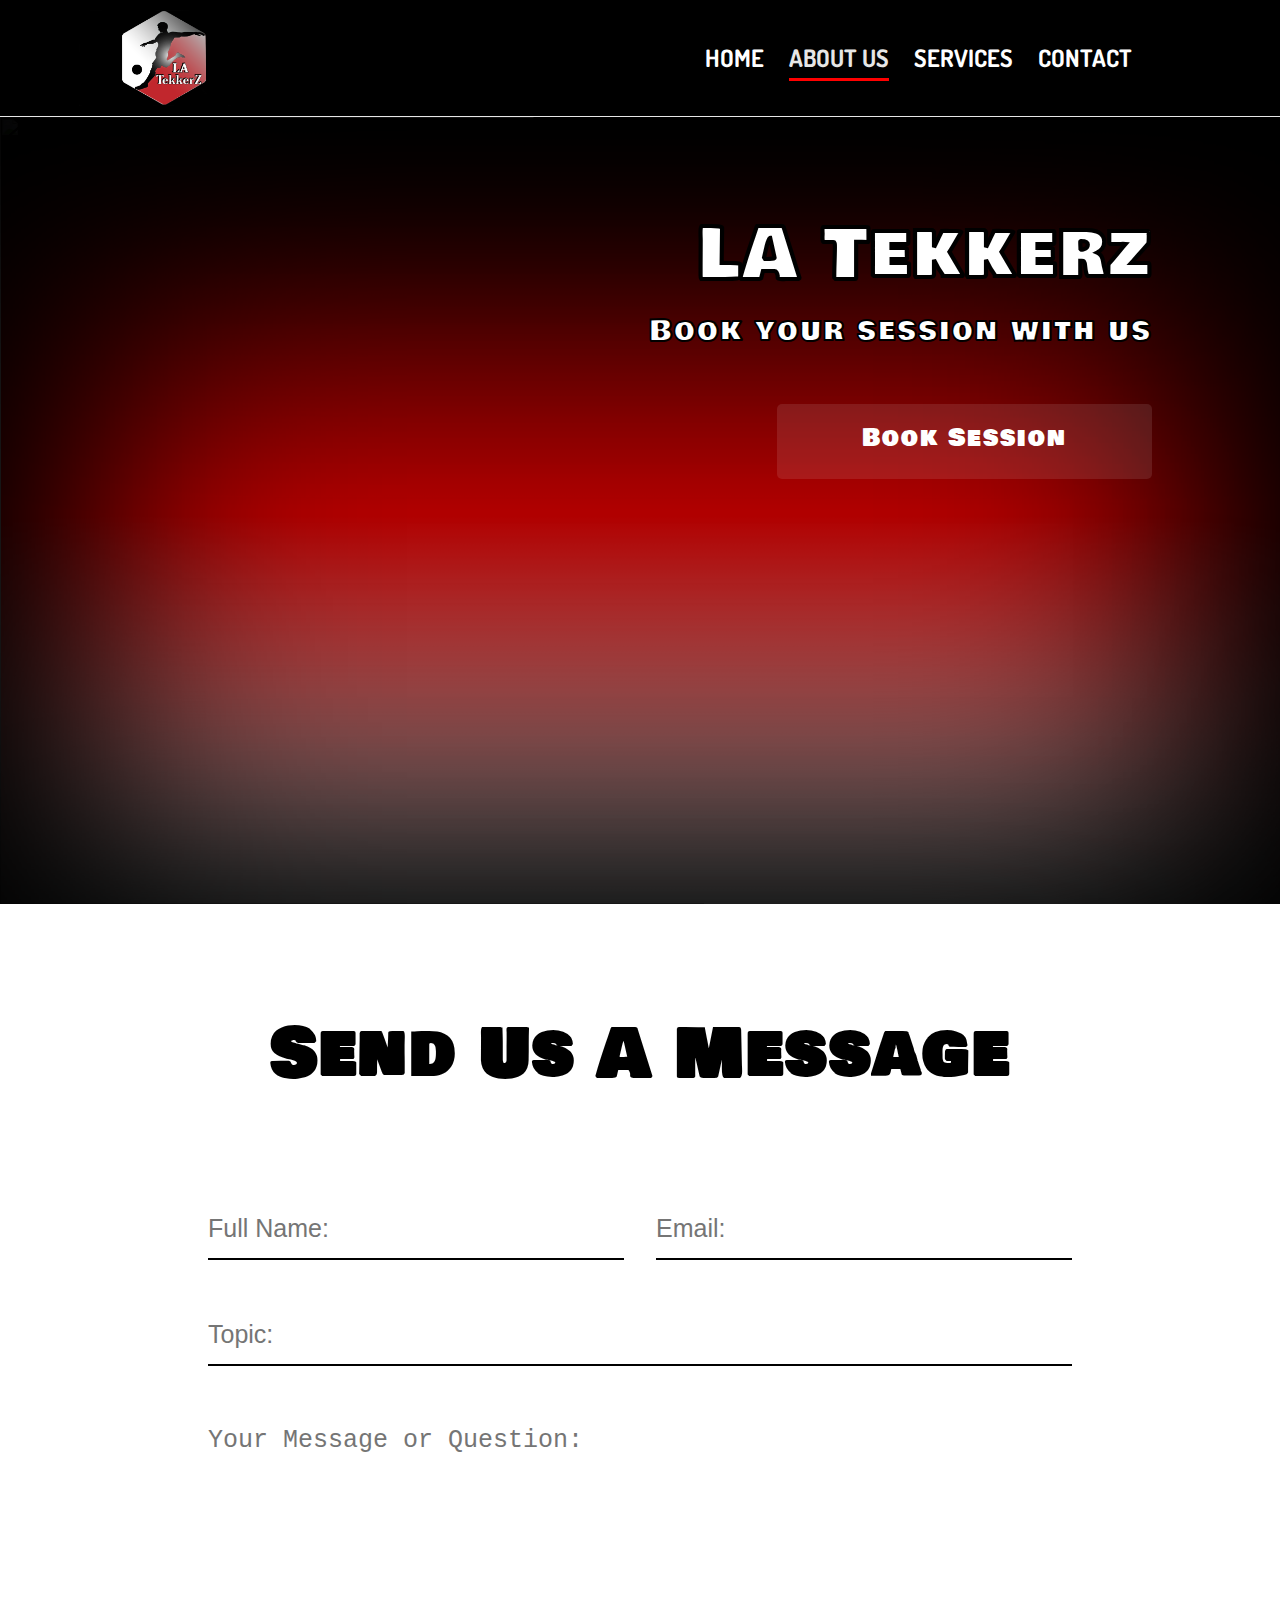
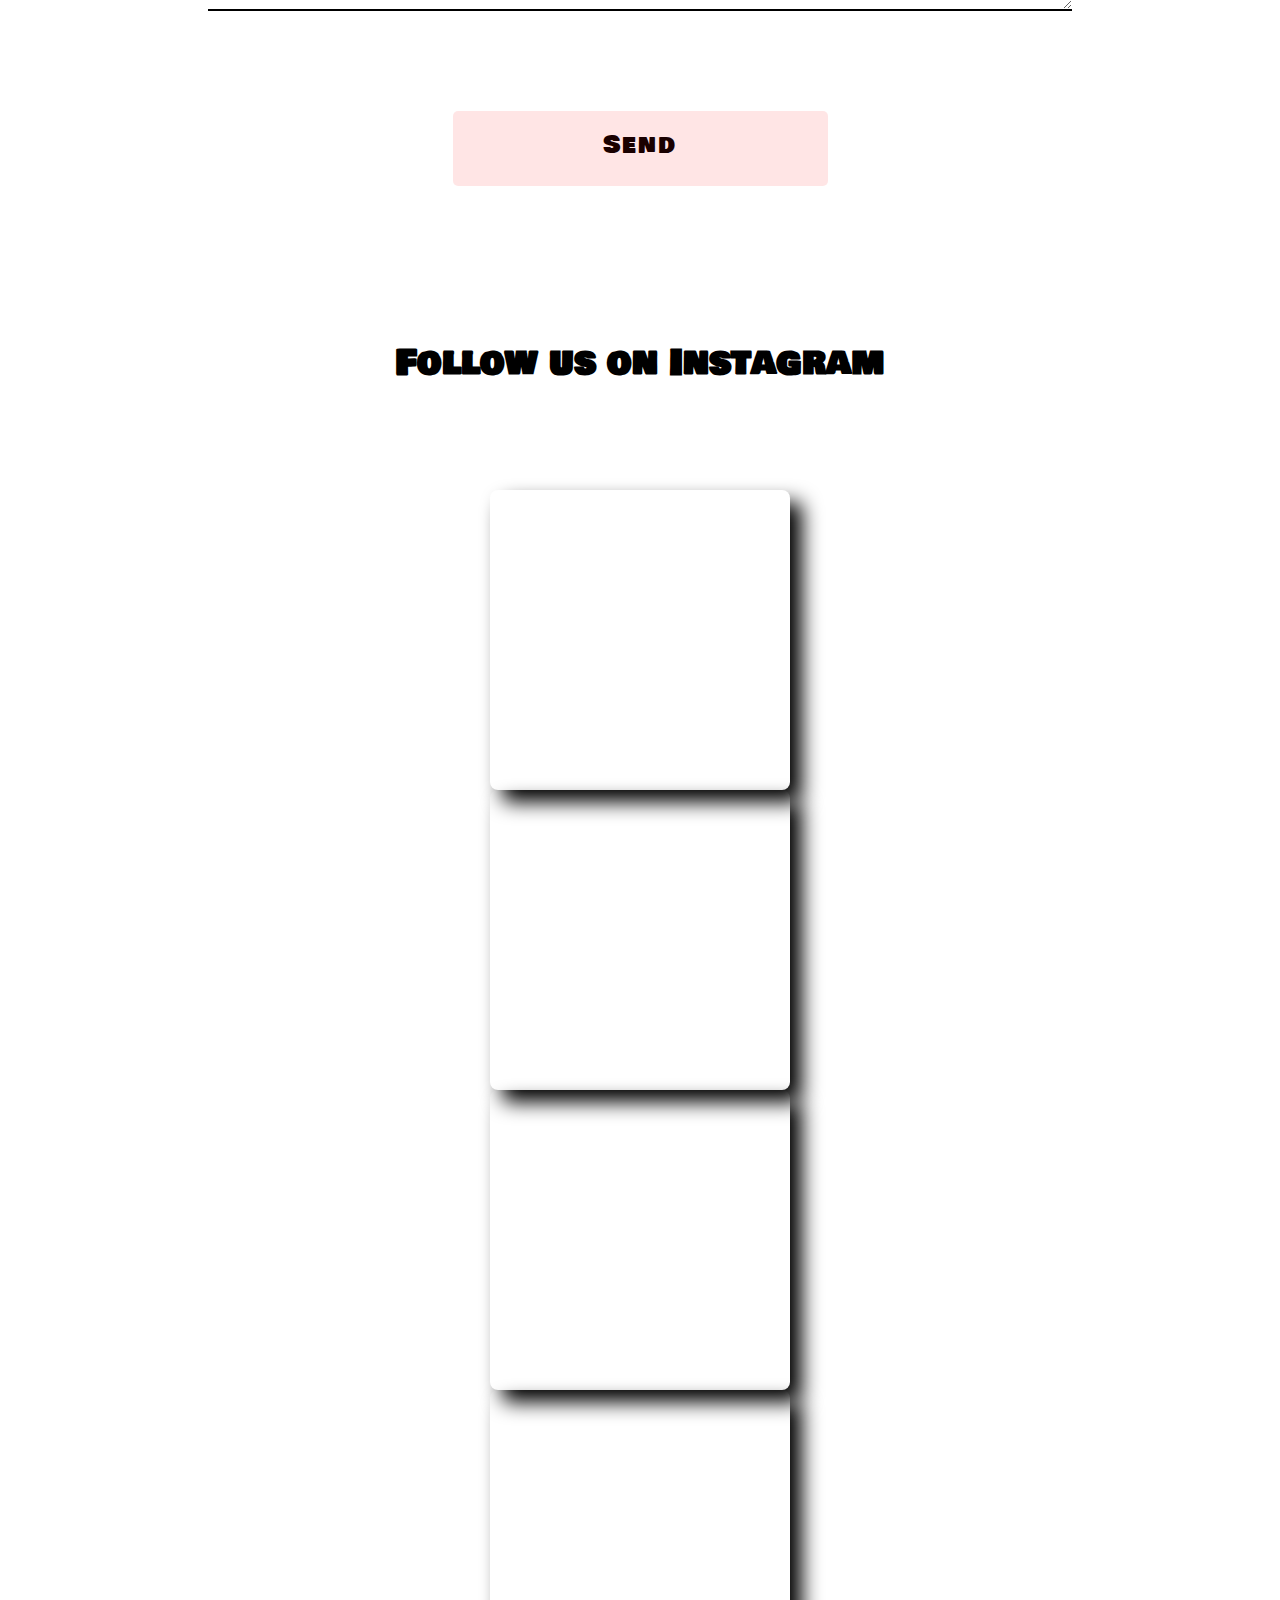
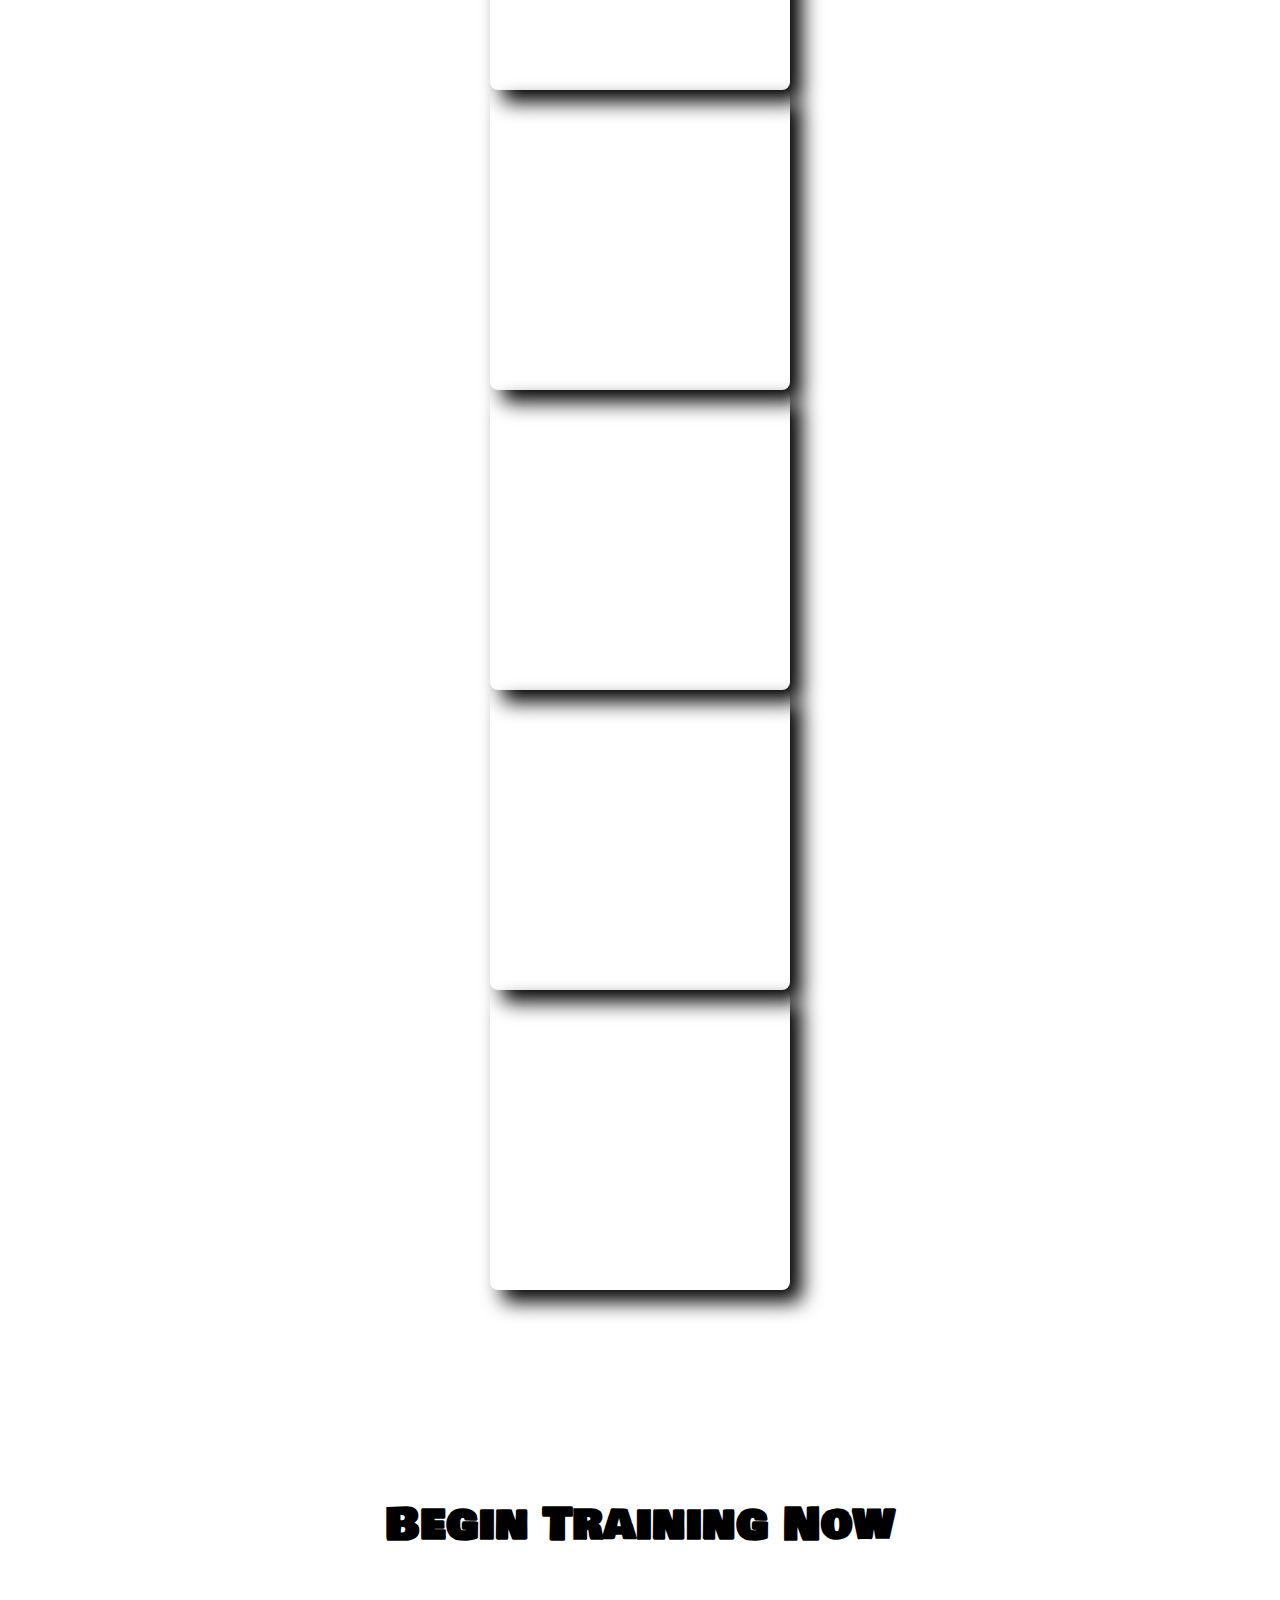
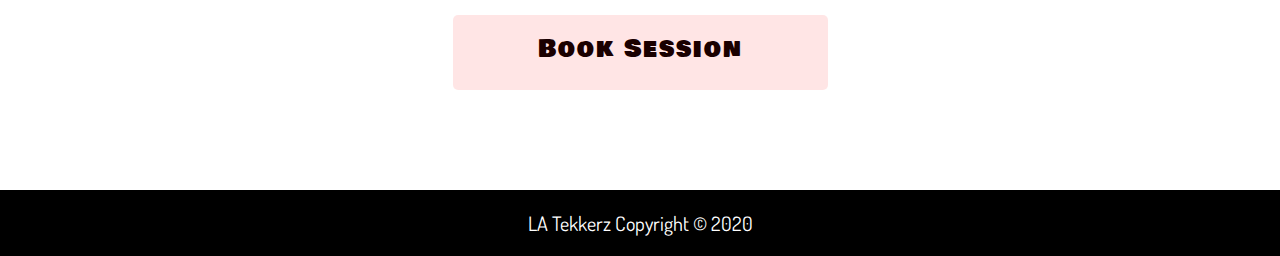
==== about.html @ 769d8638 "Initial" ====
<!DOCTYPE html>
<html lang="en">
    <head>
        <meta charset="utf-8">
        <title>LA Tekkerz Private Football</title>
        <link rel="preconnect" href="https://fonts.gstatic.com">
        <link href="https://fonts.googleapis.com/css2?family=Dosis&display=swap" rel="stylesheet">
        <link rel="stylesheet" href="css/style.css">
        <link rel="preconnect" href="https://fonts.gstatic.com">
        <link href="https://fonts.googleapis.com/css2?family=Bowlby+One+SC&display=swap" rel="stylesheet">
        <!--<link rel="stylesheet" href="dist/basicLightbox.min.css">-->
        <link rel="stylesheet" href="https://s.electerious.com/basicLightbox/dist/basicLightbox.min.css">
        <script src="https://kit.fontawesome.com/f845527eb8.js" crossorigin="anonymous"></script>
        <!--<script src="dist/basicLightbox.min.js"></script>-->
        <script src="https://s.electerious.com/basicLightbox/dist/basicLightbox.min.js"></script>

    </head>
    <body>
        <header>
            <div class="container">
                <nav class="navbar">
                    <div class="logo">
                        <img src="img/latekkerz-logo.png" alt="">
                    </div>
                    <ul class="navbar-menu">
                        <li><a href="index.html">Home</a></li>
                        <li><a href="#about" class="highlight">About Us</a></li>
                        <li><a href="services.html">Services</a></li>
                        <li><a href="contact.html">Contact</a></li>
                    </ul>
                </nav>
            </div>
        </header>
        <section class="contact-showcase about-showcase ">
            <img src="img/about-bg.png" autoplay controls loop muted>
            </img>
            <div class="showcase-content block-font">
                <h1>LA Tekkerz</h1>
                <p>Book your session with us</p>

                <div class="box-1">
                    <div class="btn btn-one btn-light btn-lg ">
                        <a href="contact.html" class="button-link"><span>Book Session</span></a>
                    </div>
                </div>

            </div>
        </section>

        <!--
        Maybe a video
        -->

        <section class=contact-form>
            <div class="container contact-container">
                <h3 class="block-font">Send Us A Message</h3>

                <form class="" action="index.html" method="post">

                    <div class="half-width">
                        <div class="">
                            <input type="text" name="" placeholder="Full Name: ">
                        </div>

                        <div class="">
                            <input type="email" name="" placeholder="Email: ">
                        </div>
                    </div>

                    <div class="full-width">
                        <input type="text" name="" placeholder="Topic:">
                    </div>

                    <div class="full-width">
                        <textarea type="text" name="" placeholder="Your Message or Question: "></textarea>
                    </div>

                </form>

                <div class="block-font">
                    <div class="box-1">
                        <div class="btn btn-one btn-dark btn-lg">
                            <a class="button-link" href="about-us"><span>Send</span></a>
                        </div>
                    </div>
                </div>

            </div>
        </section>

        <section class="insta-feed">
            <div class="insta-title">
                <h3>Follow us on Instagram</h3>
            </div>
            <div class="carousel">
              <div class="slider">

                <div class="card">
                  <div class="card-bg" style="background-image: url(img/insta-post-1.png);">
                  </div>
                  <div class="card-des">
                      <i class="fab fa-instagram fa-2x"></i>
                      <h3>@ latekkerz</h3>
                  </div>
                  <div id="instance-0" hidden>
                      <iframe class="insta-iframe insta-iframe-p" src="https://www.instagram.com/p/CG1sQzKpLIu/embed/captioned" allowtransparency="true"></iframe>
                  </div>
                </div>

                <div class="card">
                  <div class="card-bg" style="background-image: url(img/insta-post-2.png);">
                  </div>
                  <div class="card-des">
                      <i class="fab fa-instagram fa-2x"></i>
                      <h3>@ latekkerz</h3>
                  </div>
                  <div id="instance-1" hidden>
                      <iframe class="insta-iframe insta-iframe-p" src="https://www.instagram.com/p/CHOSbJSn2gV/embed/captioned" allowtransparency="true"></iframe>
                  </div>
                </div>

                <div class="card">
                  <div class="card-bg" style="background-image: url(img/insta-post-3.png);">
                  </div>
                  <div class="card-des">
                      <i class="fab fa-instagram fa-2x"></i>
                      <h3>@ latekkerz</h3>
                  </div>
                  <div id="instance-2" hidden>
                      <iframe class="insta-iframe insta-iframe-l" src="https://www.instagram.com/p/CHRgJL4Fehl/embed/captioned" allowtransparency="true"></iframe>
                  </div>
                </div>

                <div class="card">
                  <div class="card-bg" style="background-image: url(img/insta-post-4.png);">
                  </div>
                  <div class="card-des">
                      <i class="fab fa-instagram fa-2x"></i>
                      <h3>@ latekkerz</h3>
                  </div>
                  <div id="instance-3" hidden>
                      <iframe class="insta-iframe insta-iframe-l" src="https://www.instagram.com/p/CIhFiJhlFwG/embed/captioned" allowtransparency="true"></iframe>
                  </div>
                </div>

                <div class="card">
                  <div class="card-bg" style="background-image: url(img/insta-post-5.png);">
                  </div>
                  <div class="card-des">
                      <i class="fab fa-instagram fa-2x"></i>
                      <h3>@ latekkerz</h3>
                  </div>
                  <div id="instance-4" hidden>
                      <iframe class="insta-iframe insta-iframe-l" src="https://www.instagram.com/p/CIovnX_F3_m/embed/captioned" allowtransparency="true"></iframe>
                  </div>
                </div>

                <div class="card">
                  <div class="card-bg" style="background-image: url(img/insta-post-6.png);">
                  </div>
                  <div class="card-des">
                      <i class="fab fa-instagram fa-2x"></i>
                      <h3>@ latekkerz</h3>
                  </div>
                  <div id="instance-5" hidden>
                      <iframe class="insta-iframe insta-iframe-p" src="https://www.instagram.com/p/CKRlhdrlBEk/embed/captioned" allowtransparency="true"></iframe>
                  </div>
                </div>

                <div class="card">
                  <div class="card-bg" style="background-image: url(img/insta-post-7.png);">
                  </div>
                  <div class="card-des">
                      <i class="fab fa-instagram fa-2x"></i>
                      <h3>@ latekkerz</h3>
                  </div>
                  <div id="instance-6" hidden>
                      <iframe class="insta-iframe insta-iframe-p" src="https://www.instagram.com/p/CKSngVVlby2/embed/captioned" allowtransparency="true"></iframe>
                  </div>
                </div>

                <div class="card">
                  <div class="card-bg" style="background-image: url(img/insta-post-8.png);">
                  </div>
                  <div class="card-des">
                      <i class="fab fa-instagram fa-2x"></i>
                      <h3>@ latekkerz</h3>
                  </div>
                  <div id="instance-7" hidden>
                      <iframe class="insta-iframe insta-iframe-l" src="https://www.instagram.com/p/CKfujNRFaZ3/embed/captioned" allowtransparency="false"></iframe>
                  </div>
                </div>

              </div>
            </div>
        </section>

        <section class="contact-end">
            <div class="container">
                <h3>Begin Training Now</h3>
                <div class="block-font">
                    <div class="box-1">
                        <div class="btn btn-one btn-dark btn-lg">
                            <span>Book Session</span>
                        </div>
                    </div>

                </div>
            </div>
        </section>

        <footer class="footer">
            <p>LA Tekkerz Copyright &copy; 2020</p>
        </footer>

        <script src="https://cdnjs.cloudflare.com/ajax/libs/jquery/3.3.1/jquery.js" charset="utf-8"></script>
        <script src="https://cdnjs.cloudflare.com/ajax/libs/flickity/2.2.1/flickity.pkgd.min.js" charset="utf-8"></script>
        <script src="https://npmcdn.com/flickity@2/dist/flickity.pkgd.js"></script>
        <script src="js/insta-gallery.js"></script>
        <script src="js/main.js"></script>

    </body>
</html>
---- css/style.css ----
:root {
    --primary-color: red;
    --secondary-color: black;
    --light-color: #fff;
    --highlight: #e6e6e6;
    --font-style: 'Dosis', sans-serif;
    --header-font: 'Bowlby One SC', cursive;

}

* {
    box-sizing: border-box;
    margin: 0;
    padding: 0;
}

/*Utility Classes*/

/*Buttons*/

body {
    width: 100%;
    height: 100%;
    background: white;
    font-family: var(--font-style);
    font-size: 24px;
}



.box-1 a{
    text-decoration: none;
    color:inherit;
    text-align: left;
}

.block-font {
    font-family: var(--header-font);
    letter-spacing: 2px;
}

.container {
    width: 90%;
    overflow: hidden;
    margin: auto;
}

h1, h2, h3, h4, h5, h6 {
    font-family: var(--header-font);
}

/*Utility Classes*/

header {
    background-color: var(--secondary-color);
    width: 100%;
    border-bottom: solid 1px var(--highlight);
    min-height: 70px;
}

.navbar .logo img{
    min-width: 185px;
    float: left;
    padding: 10px 0;
}

.navbar {
    display: grid;
    grid-template-columns: repeat(2, 1fr);
    text-align: center;
    align-items: center;
    justify-content: center;
}


.navbar .logo img{
    width: 125px;
    float: left;
    padding-left: 15px;
}

nav ul {
    color: var(--light-color);
    float: right;
}

nav ul li {
    display: inline;
    padding-right: 20px;
}

.navbar a {
    color: var(--light-color);
    text-decoration: none;
    font-family: var(--font-family);
    text-transform: uppercase;
    font-weight: bold;
    padding-bottom: 5px;
}

.navbar a:hover {
    cursor: pointer;
    border-bottom: solid var(--primary-color) 3px;
}

.navbar .highlight {
    border-bottom: solid var(--primary-color) 3px;
    color: var(--highlight);
}

.showcase {
    color: var(--light-color);
    text-align: center;
    height:89vh;
    position: relative;
    /*background: url('../img/showcase-bg.jpg') no-repeat center center/cover;*/
}

.showcase video {
    position: absolute;
    left: 0;
    top: 0;
    width: 100%;
    height: 100%;
    object-fit: cover;
}



.showcase-content{
    display: flex;
    margin: auto;
    flex-direction: column;
    justify-content: center;
    align-items: center;
    flex-wrap: wrap;
    position: relative;
    text-align: center;
    overflow: hidden;
    padding-top: 250px;
    z-index: 2;
}

.showcase-content h1{
    position: relative;
    margin-top: 20px;
    -webkit-text-stroke-color: black;
    -webkit-text-stroke-width: 2px;
    font-size: 70px;
}

.showcase-content p{
    position: relative;
    -webkit-text-stroke-color: black;
    -webkit-text-stroke-width: 2px;
    font-size: 30px;
    margin-bottom: 50px;
}

.showcase::after {
    content: '';
    position: absolute;
    background-color: rgba(0,0,0,0.5);
    left: 0;
    top: 0;
    width: 100%;
    height: 100%;
    box-shadow: inset 150px 200px 250px #000, inset -150px -200px 250px #000;
    z-index: 1;
}

.card-section {
    background-color: white;
}

.card-container {
    display: grid;
    grid-template-columns: repeat(3, 1fr);
    justify-content: center;
    align-items: flex-start;
    text-align: center;
    grid-gap: 5rem;
    min-height: 400px;
    line-height: 1.5;
}

.card-section .card {
    padding: 3rem 1rem;
}

.card-section .card h3 {
    margin-bottom: 2rem;
}

.intro-container {
    display: grid;
    grid-template-columns: repeat(2, 1fr);
    grid-gap: 5rem;
    padding: 8rem 1rem;
    color: var(--secondary-color);
    background-color: white;
}

.intro {
    text-align: left;
    align-items: center;
    justify-content: center;
}

.intro h1{
    margin-bottom: 3rem;
    font-size: 72px;
    color: var(--light-color);
    -webkit-text-stroke-color: var(--primary-color);
    -webkit-text-stroke-width: 2px;
}

.intro  h3{
    display: inline-block;
    padding: 4rem 4rem 4rem 0;
    font-size: 55px;
    text-align: center;
}

.intro p{
    font-size: 32px;
}

.intro .box-1{
    justify-content: flex-start;
}

.intro .box-1 .btn{
    background-color: var(--light-color);
}

.intro .box-1 .btn:hover{
    background-color: transparent;
}

.about-us-btn {
    font-size: 35px;
    font-weight: bolder;
}

.vid {
    text-align: center;
    align-items: center;
    justify-content: center;
}

.vid video {
    position: relative;
    border-radius: 15px;
    box-shadow: -20px -20px 0 #E0E0E0;
}

.location-section {
    background-color: var(--light-color);
    position: relative;
    min-height: 500px;
    padding: 100px 0;
}

.location-grid {
    /*background: linear-gradient(270deg, white, rgba(255, 255, 255, 0.9), black),
                linear-gradient(135deg, black, black, black, white);*/
    display: grid;
    grid-template-columns: 2fr 1fr;
    justify-content: center;
    align-items: center;
    position: relative;
    grid-column-gap: 50px;
    border-radius: 15px;
    padding-left: 2.5%;
    padding-right: 10%;
}

.gallery {
    padding: 10px;
    display: grid;
    grid-template-columns: repeat(2, 1fr);
    grid-template-rows: repeat(2, 1fr);
    align-items: center;
    justify-content: center;
    grid-gap: 40px;
}

.locations {
    display: grid;
    grid-template-columns: repeat(2, 1fr);
    grid-template-rows: repeat(2,1fr);
}

.location-card {
    align-items: center;
    justify-content: center;
    z-index: 10;
    transition: all .5s ease-in-out;
}

.location-card:hover{
    transform: scale(1.02);
}

.ld{
    color: var(--light-color);
    z-index: 2;
    padding: 25px;
    transition: all .5s ease-in-out;
    filter: brightness(1.8);
}

.ld:hover{
    transform: scale(1.05);
}

.ld h3{
    -webkit-text-stroke-color: black;
    -webkit-text-stroke-width: 2px;
    font-size: 50px;
}

.image-card {
    height: 550px;
    background-size: cover;
    border-radius: 10px;
    position: relative;
    margin: auto;
    display: flex;
    flex-direction: column;
    justify-content: flex-end;
    align-items: center;
    text-align: center;
    padding-bottom: 100px;
    z-index: 1;
    box-shadow: 15px 15px 20px black;
}

.image-card::after {
    content: '';
    position: absolute;
    filter: brightness(50%);
    opacity: 0.5;
    left: 0;
    top: 0;
    width: 100%;
    height: 100%;
    box-shadow: inset 250px 200px 250px #000, inset -150 -200px 250px #000;
    z-index: 1;
    border-radius: 10px;
}

.red-filter::after{
    background-color: rgba(255, 0, 0, 0.4);
    border-radius: 10px;
}

.card1 {
    background: linear-gradient(to bottom, rgba(0,0,0,0), rgba(0,0,0,0.8)),
                url('../img/whitsett-soccer-fields.jpg') no-repeat center center;
    background-size: cover;
    transition: 0.5s ease-in-out;
}

.card2 {
    background: linear-gradient(to bottom, rgba(0,0,0,0), rgba(0,0,0,1.5)),
                url('../img/sherman-oaks-memorial-park.jpg') no-repeat center center;
    background-size: cover;
}

.card3 {
    background: linear-gradient(to bottom, rgba(0,0,0,0.1), rgba(0,0,0,1.5)),
                url('../img/santa-clarita-central-park2.jpg') no-repeat center center;
    background-size: cover;
}

.card4 {
    background: linear-gradient(to bottom, rgba(0,0,0,0), rgba(0,0,0,2.8)),
                url('../img/sepulveda-basin-sports-complex.jpg') no-repeat center center;
    background-size: cover;
}

.gallery-des {
    display: flex;
    flex-direction: column;
    justify-content: flex-start;
    align-items: center;
    height: 100%;
    margin-left: 20%;
}

.gallery-des h3{
    font-size: 65px;
    margin-top: 100px;
    line-height: 1.2;
}

.gallery-des p{
    font-size: 30px;
}

.insta-feed {
    background-color: var(--light-color);
    text-align: center;
    min-height: 500px;
}


.footer{
    background-color: var(--secondary-color);
    color: var(--light-color);
    text-align: center;
    padding: 20px;
    font-family: var(--font-style);
    font-size: 20px;
}

/*
div[class*=box] {
  height: 33.33%;
  width: 100%;
  display: flex;
  justify-content: center;
  align-items: center;
}
*/

.btn {
  line-height: 50px;
  height: 50px;
  text-align: center;
  width: 250px;
  cursor: pointer;
}

.btn-lg {
    line-height: 68px;
    height: 75px;
    text-align: center;
    width: 375px;
    cursor: pointer;
}

.btn-light {
  color: var(--light-color);
  transition: all 0.3s;
  position: relative;
}
.btn-dark {
  color: var(--secondary-color);
  transition: all 0.3s;
  position: relative;
}

.btn-one span {
  transition: all 0.3s;
  z-index: 2;
}

.btn-one::before {
  content: '';
  position: absolute;
  bottom: 0;
  left: 0;
  width: 100%;
  height: 100%;
  z-index: 1;
  opacity: 0;
  transition: all 0.3s;
  border-top: solid 1px rgba(255,255,255,0.5);
  border-bottom: solid 1px rgba(255,255,255,0.5);
  transform: scale(0.1, 1);
  pointer-events: none;
}


.btn-one:hover span {
  letter-spacing: 2px;
}

.btn-one:hover::before {
  opacity: 1;
  transform: scale(1, 1);
}

.btn-one::after {
  content: '';
  position: absolute;
  bottom: 0;
  left: 0;
  width: 100%;
  height: 100%;
  z-index: 1;
  transition: all 0.3s;
  background-color: var(--light-color);
  opacity: 0.1;
  border-radius: 5px;
}

.btn-one:hover::after {
  opacity: 0;
  transform: scale(0.1, 1);
}

.btn-dark::before {
    border-top: solid 1px rgba(0,0,0,0.5);
    border-bottom: solid 1px rgba(0,0,0,0.5);
}

.btn-dark:hover {
  color: var(--primary-color);
  transition: ease-in-out 0.1s;
}

.btn-dark::after {
    background-color: rgba(255,0,0,2.0);
}

/*Modern Carousel with Flickity (Elements) by Radu @ https://codepen.io/maxym11/pen/GRoryXm*/

.insta-feed {
  background-color: var(--light-color);
  display: flex;
  flex-direction: column;
  overflow: hidden;
  align-items: center;
  justify-content: center;
  margin: 0;
  padding: 0px 0 200px 0;
}

.insta-title {
    margin-bottom: 100px;
    font-size: 30px;
}

.carousel {
  display: flex;
  align-items: center;
  justify-content: center;
  height: 100%;
  width: 100%;
  padding: 0;
  margin: 0;
}

.carousel .card {
  margin: 0 1rem;
  overflow: hidden;
  box-shadow: 0 10px 20px 0 rgba(0, 0, 35, 0.75);
  border-radius: 8px;
  height: 300px;
  width: 300px;
  display: block;
  position: relative;
  background-position: 50%;
  background-size: cover;
  cursor: pointer;
  box-shadow: 12px 12px 20px black;
  filter: brightness(50%);
  /*filter: blur(1px);
  -webkit-filter: blur(1px);*/
  transition: width 0.06s ease-in-out, height 0.06s ease-in-out;
}

.carousel .card:hover {
    filter: none;
    -webkit-filter: none;
}


.card.is-custom-selected {
  width: 375px;
  height: 375px;
  display: flex;
  align-items: center;
  justify-content: center;
  filter: none;
  -webkit-filter: none;
}

.card.is-custom-selected:hover::after {
    content: '';
    color: white;
    position: absolute;
    top: 0;
    left: 0;
    width: 100%;
    height: 100%;
    background: black;
    visibility: visible;
}

.card.is-custom-selected:hover .card-des {
    color: white;
    display: block;
    position: absolute;
    text-align: center;
    justify-content: center;
    visibility: visible;
    z-index: 100;
    font-size: 35px;
}


.card-des{
    visibility: hidden;
    display: none;
}

.card-des h3 {
    font-family: var(--font-style);
    letter-spacing: 3px;
}

.card-bg {
  height: 100%;
  width: 100%;
  background-position: center;
  background-size: cover;
}

.flickity-enabled {
  position: relative;
}

.flickity-enabled:focus {
  outline: none;
}

.flickity-viewport {
  position: relative;
  height: 100%;
}

.flickity-slider {
  display: flex;
  align-items: center;
  justify-content: center;
  position: absolute;
  width: 100%;
  height: 100%;
}

.contact-end {
    text-align: center;
    background-color: var(--light-color);/*#808080;*/
    color: black;
    padding: 0 0 100px 0;
}

.contact-end h3 {
    font-size: 45px;
    padding-bottom: 55px;
}

.contact-end .box-1 {
    display: flex;
    text-align: center;
    justify-content: center;
    align-items: center;
}

button {
	display: inline-block;
	appearance: none;
	background: #2875ed;
	margin: .5em;
	padding: .5em 1em;
	border: none;
	color: white;
	font: inherit;
	border-radius: 3px;
	cursor: pointer;
	outline: none;
}

.card > * {
    pointer-events: none;
}


/*Look up Security concerns with iframes. Sandbox, etc.*/
.insta-iframe {
    box-shadow: 12px 12px 20px black;
    border-radius: 15px;
    border: white solid 5px;
    z-index: 1;
}

/*portrait*/
.insta-iframe-p {
    width: 600px;
    height: 950px;}

/*landscape*/
.insta-iframe-l {
    width: 1000px;
    height: 900px;
}


/*Contact Us Page*/


.contact-showcase {
    color: var(--light-color);
    text-align: center;
    height:87.5vh;
    position: relative;
    /*background: url('../img/showcase-bg.jpg') no-repeat center center/cover;*/
}

.cut-bottom{
    clip-path: polygon(0 0, 0 90%, 50% 100%, 100% 90%, 100% 0);
}

.contact-showcase img {
    position: absolute;
    left: 0;
    top: 0;
    width: 100%;
    height: 100%;
    object-fit: cover;
}

.contact-showcase::after {
    content: '';
    position: absolute;
    left: 0;
    top: 0;
    width: 100%;
    height: 100%;
    box-shadow: inset 100px 100px 550px #000, inset -100px -100px 550px #000;
    background-color: rgba(0,0,0,0.3);
    z-index: 1;
}

.contact-form{
    padding-bottom: 50px;
}

.contact-container {
    display: flex;
    flex-direction: column;
    justify-content: center;
    align-items: center;
    text-align: center;
    padding: 100px 0;
}


.contact-container h3{
    padding-bottom: 100px;
    font-size: 65px;
}


.contact-form .box-1 {
    text-align: center;
    justify-content: center;
    align-items: center;
}

.half-width{
    display: grid;
    grid-template-columns: repeat(2, 1fr);
    column-gap: 2rem;
    padding: 0 0 50px 0;
    margin: 0;
    justify-content: center;
    align-items: center;
    text-align: center;
    width: 100%;
}

.half-width input{
    width: 100%;
    padding: 10px 0px 15px 0;
    font-size: 25px;
    font-style: var(--font-style);
    border: none;
    border-bottom: solid 2px black;
    outline: none;
}

.contact-container form{
    margin: 0;
    padding: 0 0 50px 0;
    width: 75%;
}

.full-width{
    display: grid;
    grid-template-columns: 1fr;
    column-gap: 1rem;
    margin: 0;
    justify-content: center;
    align-items: center;
    text-align: center;
    width: 100%;
    padding-bottom: 50px;
}


.full-width input{
    width: 100%;
    padding: 10px 50px 15px 0;
    font-size: 25px;
    font-style: var(--font-style);
    border: none;
    border-bottom: solid 2px black;
    outline: none;
}

.full-width textarea{
    width: 100%;
    padding: 10px 50px 125px 0;
    font-size: 25px;
    font-style: var(--font-style);
    border: none;
    border-bottom: solid 2px black;
    outline: none;
}


.contact-container .block-font {
    text-align: center;
    justify-content: center;
    align-items: center;
}

/*About Page*/

.about-showcase img{
    clip-path: polygon(41.6% 0, 60% 25%, 55% 100%, 0% 100%, 0 0);
}

.about-showcase{
    background-image: linear-gradient(black, red, white);
}


.about-showcase .showcase-content{
    flex-direction: column;
    justify-content: center;
    align-items: flex-end;
    margin: 0;
    padding: 5% 10% 0 0;
}
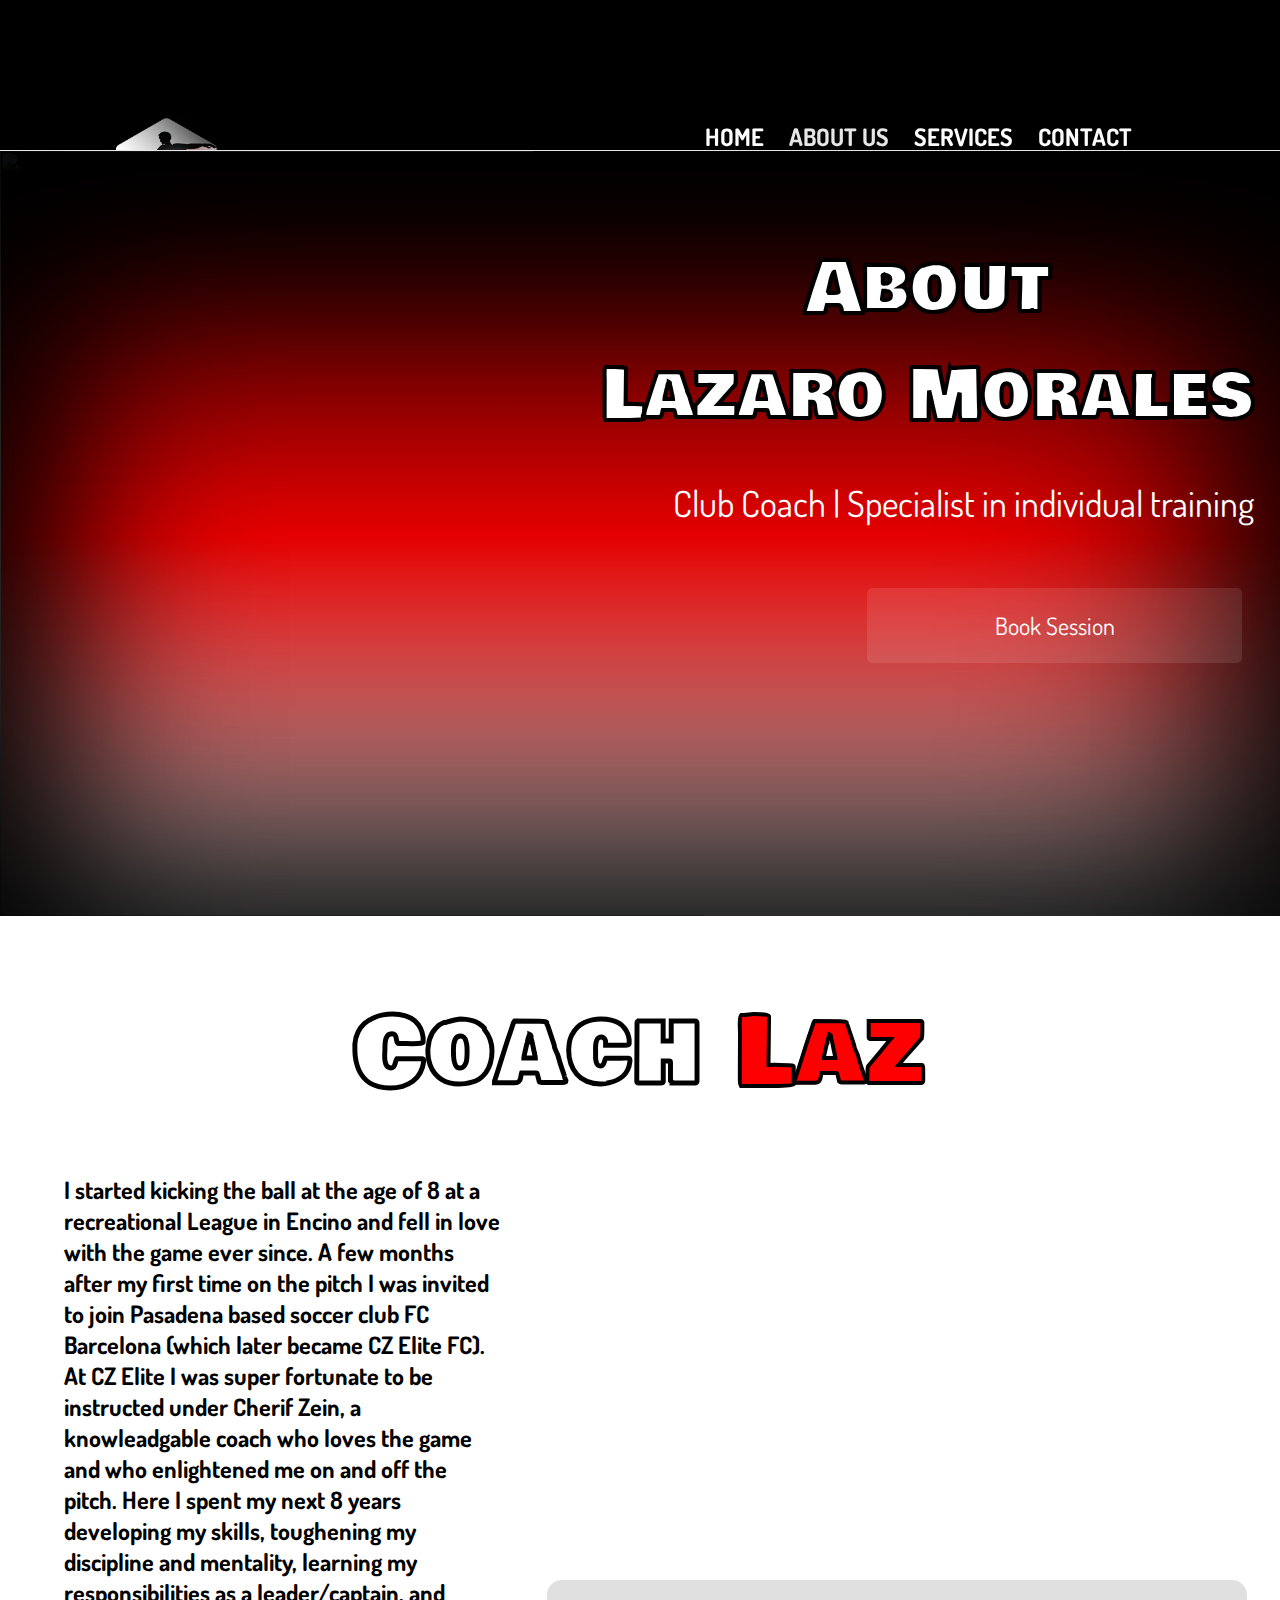
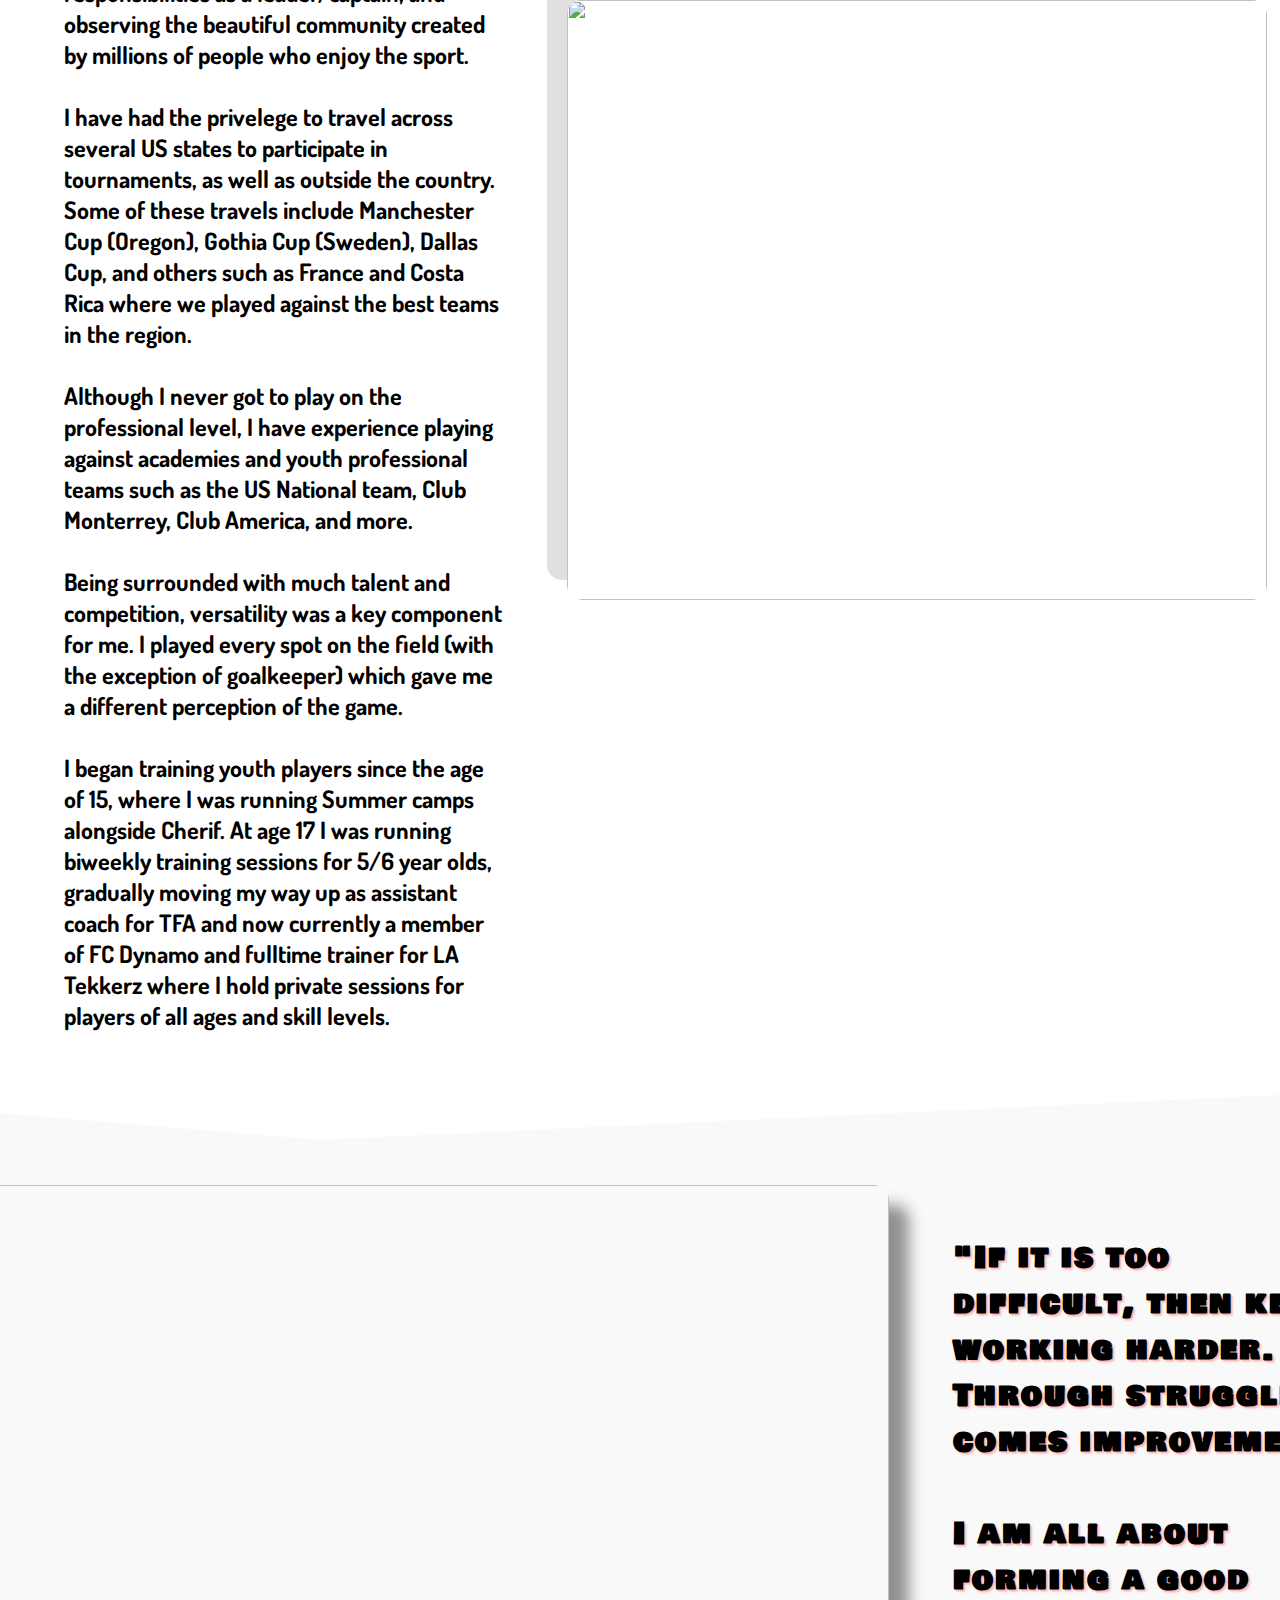
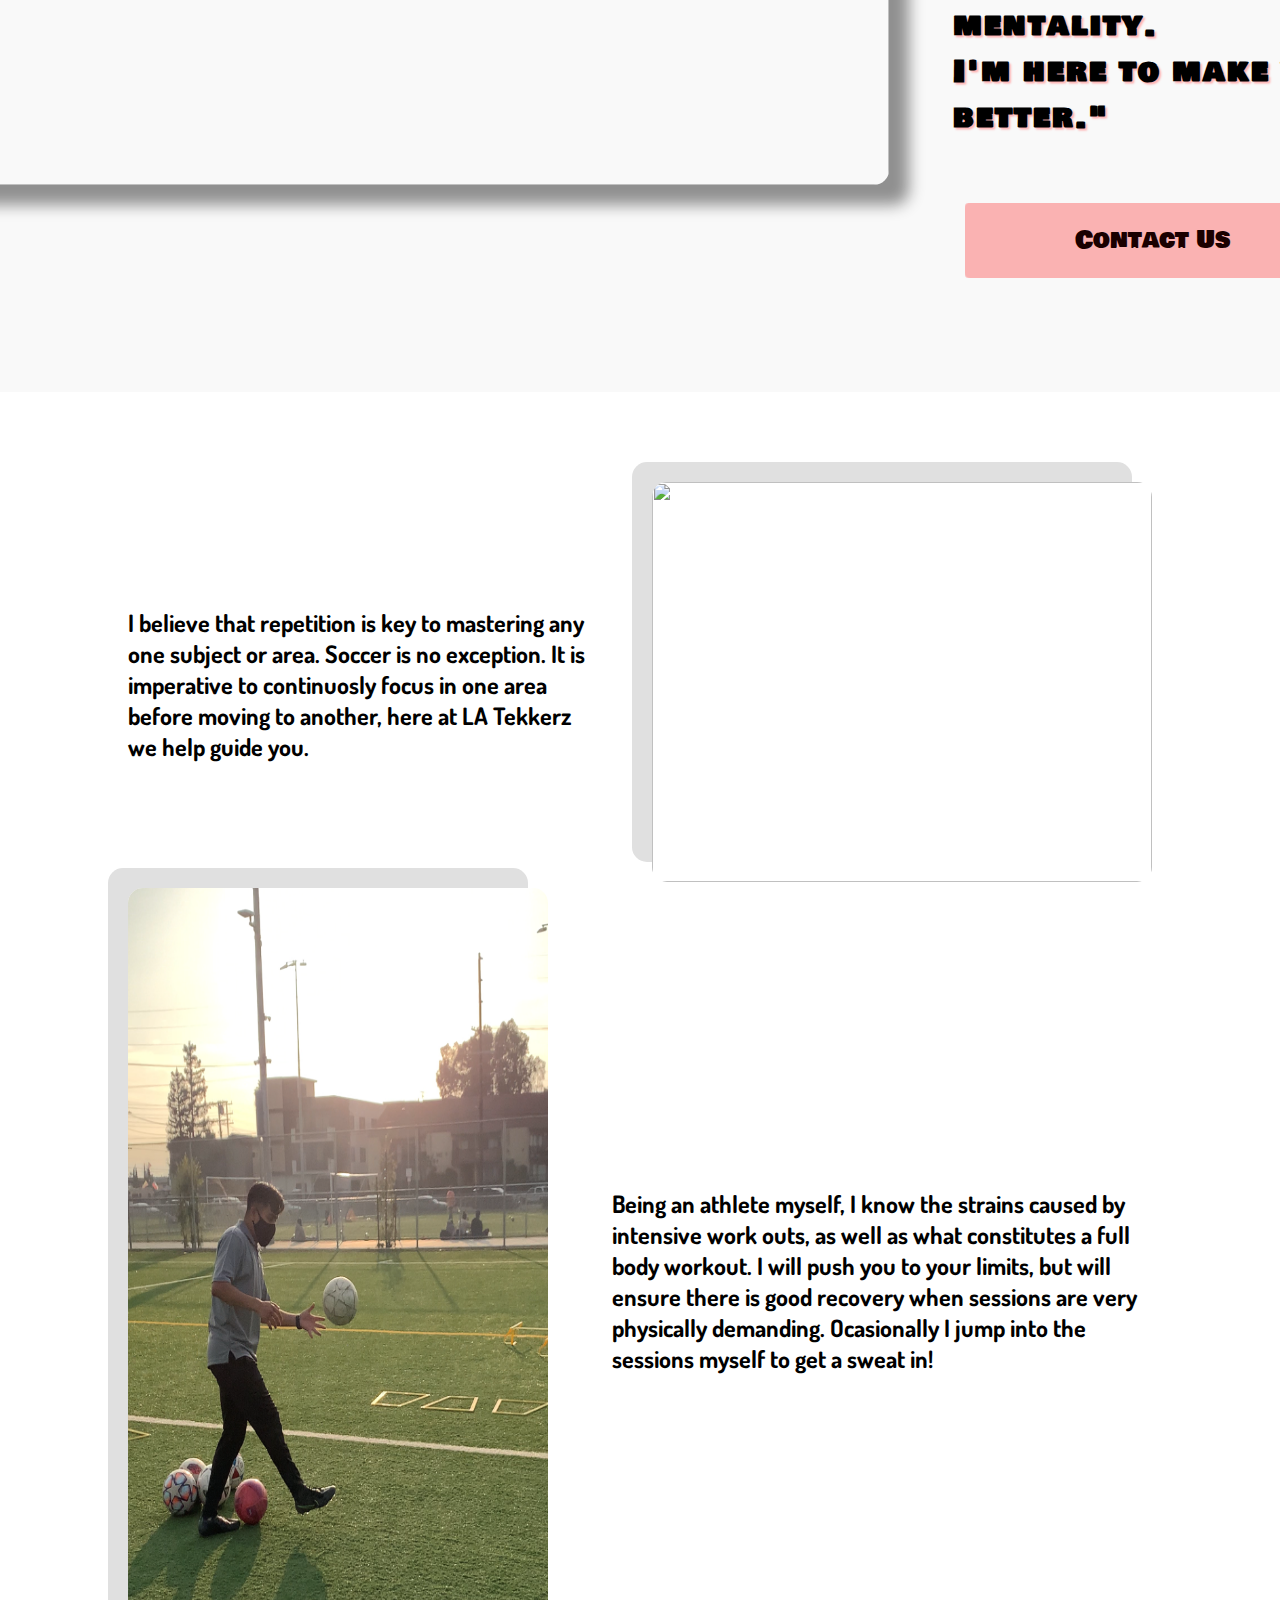
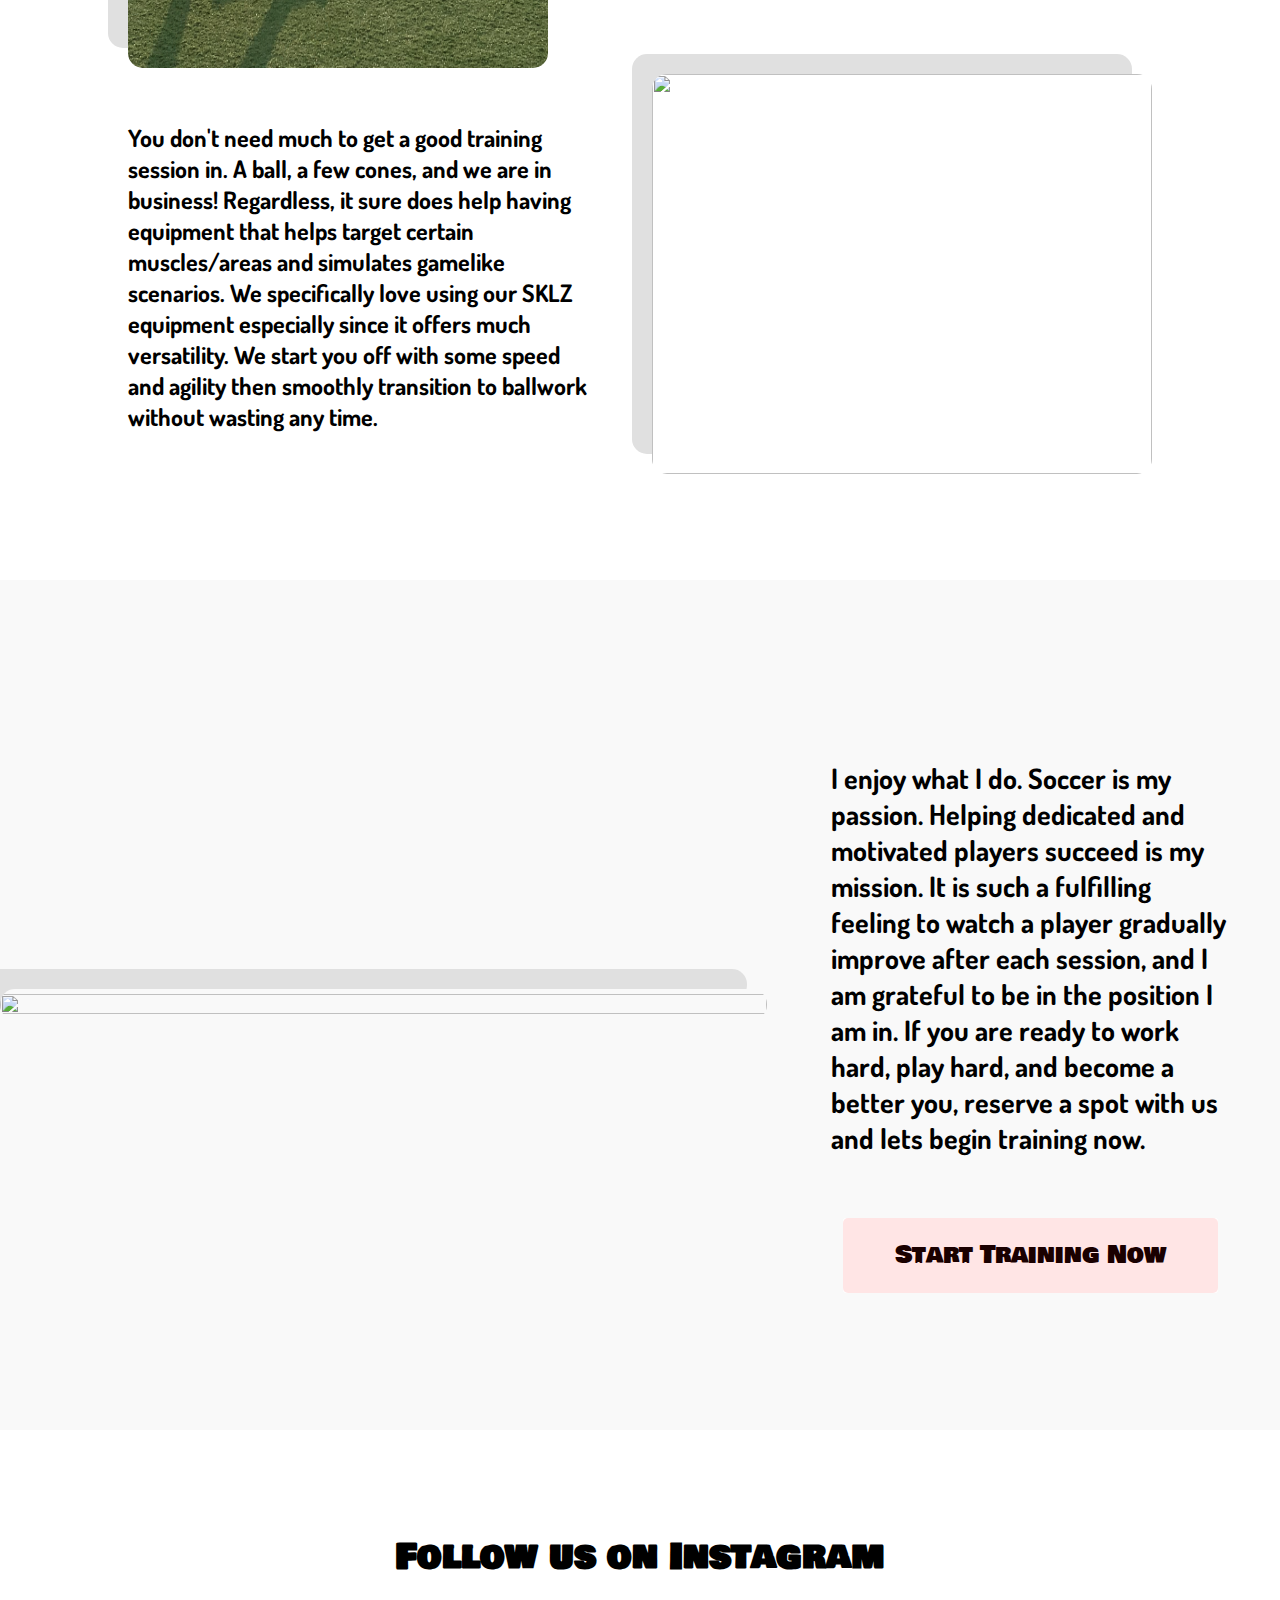
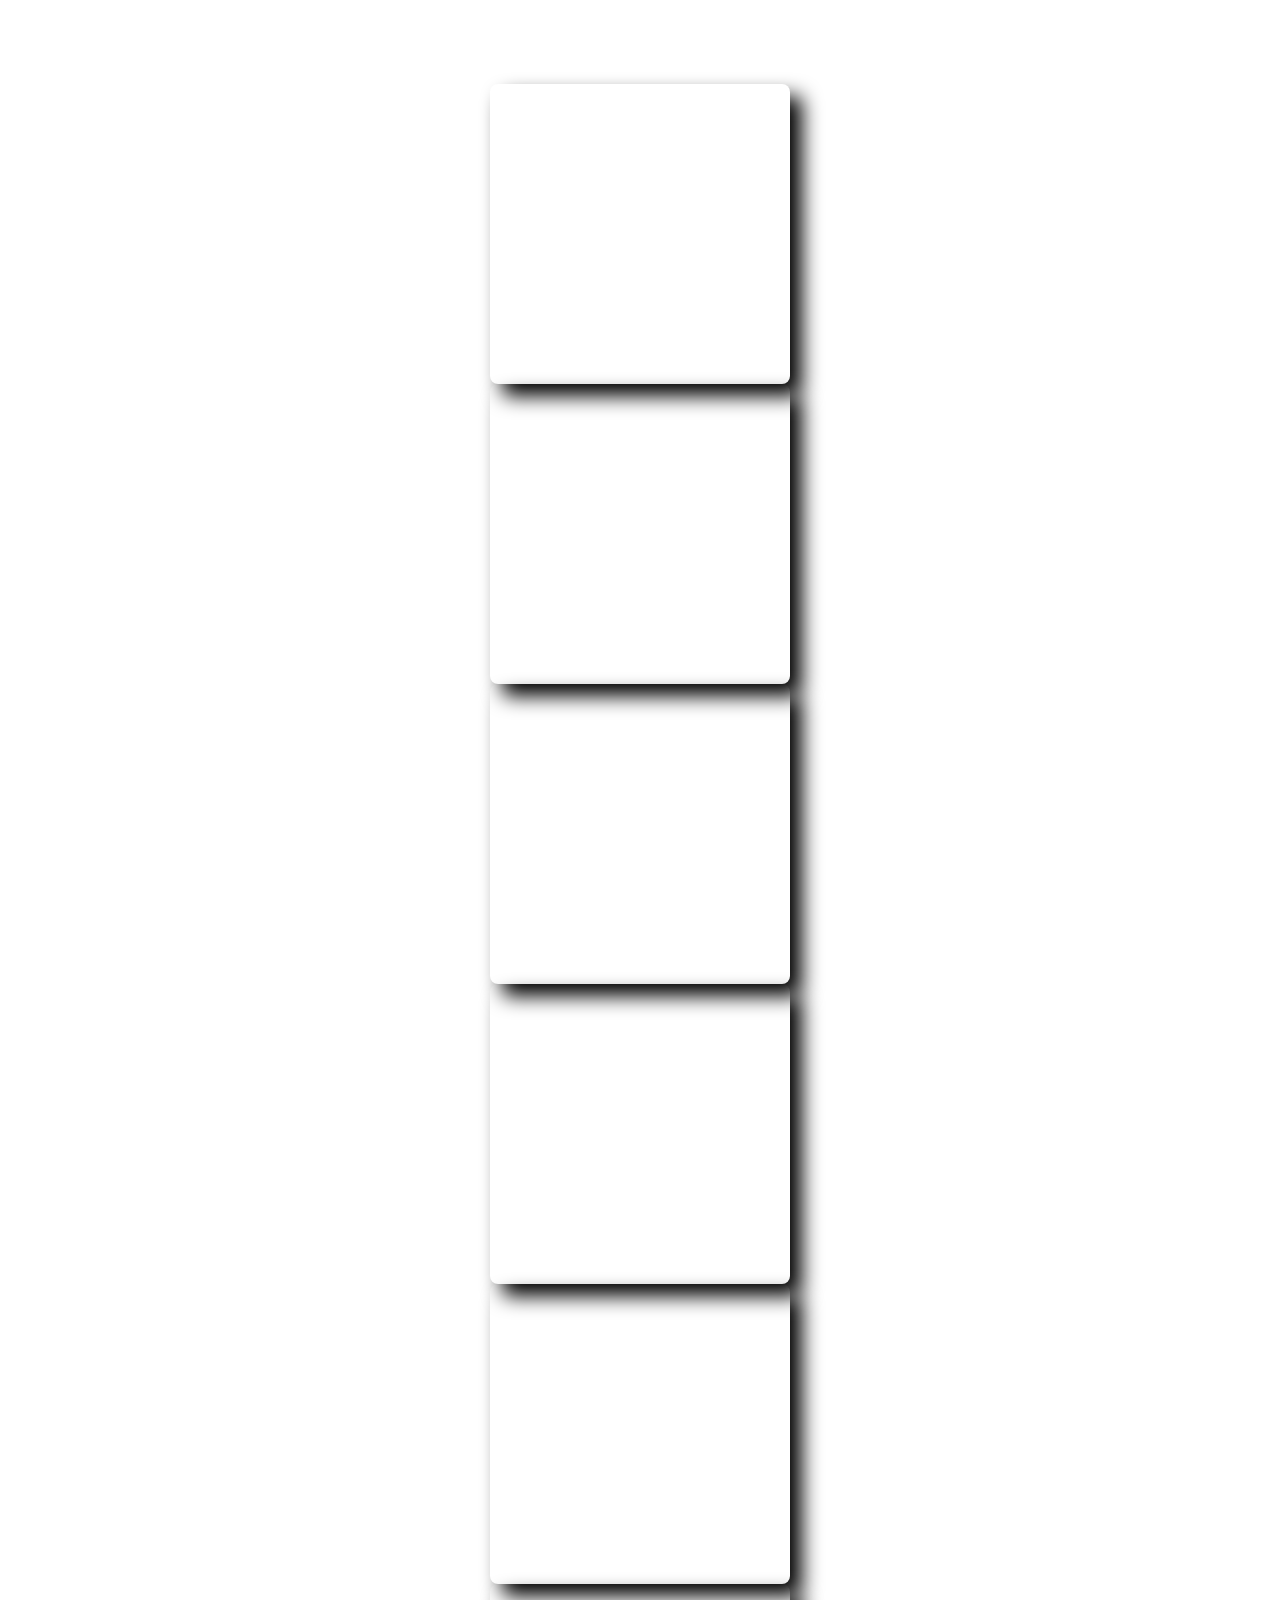
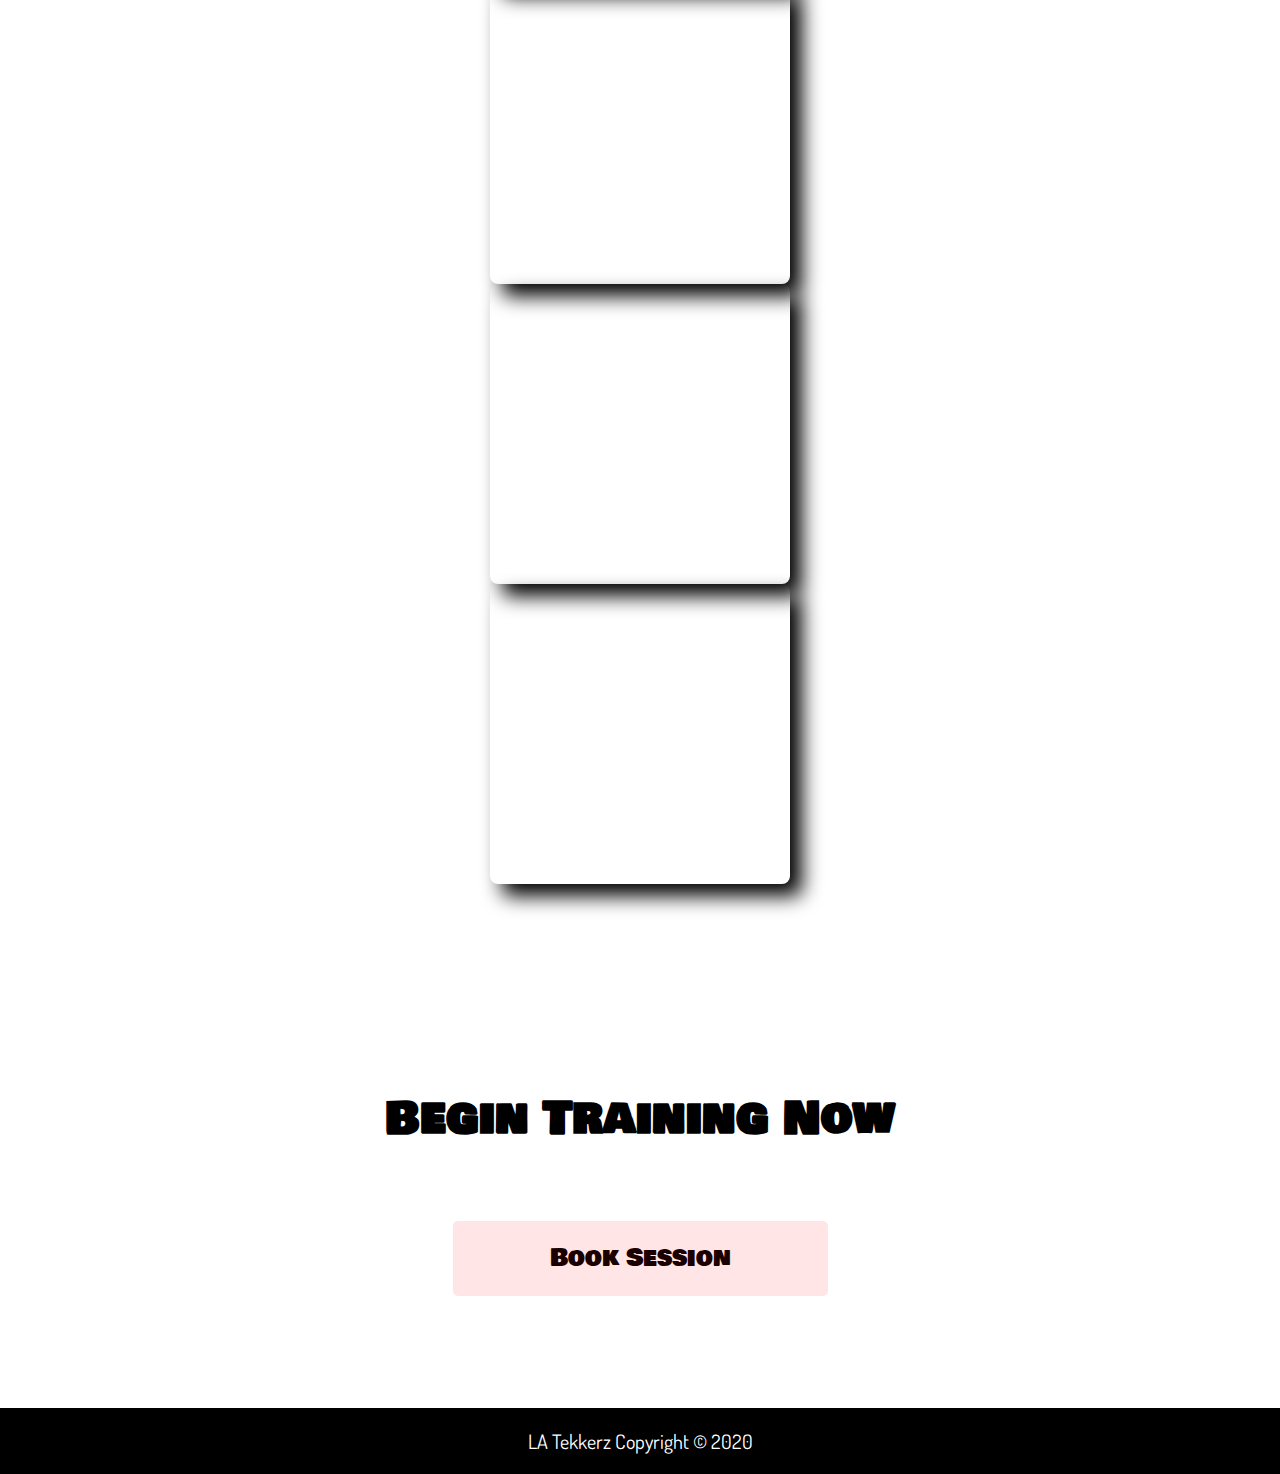
==== commit f2eb01be: "Ready to Deploy" ====
--- a/about.html
+++ b/about.html
@@ -18,29 +18,33 @@
     <body>
         <header>
             <div class="container">
-                <nav class="navbar">
+                <nav class="navbar drag-down">
                     <div class="logo">
-                        <img src="img/latekkerz-logo.png" alt="">
+                        <img id="logo-pic" src="img/latekkerz-logo.png" alt="">
                     </div>
                     <ul class="navbar-menu">
                         <li><a href="index.html">Home</a></li>
                         <li><a href="#about" class="highlight">About Us</a></li>
                         <li><a href="services.html">Services</a></li>
                         <li><a href="contact.html">Contact</a></li>
+                        <li class="box-1">
+                            <a class="button-link" href="contact.html"><button class="btn btn-one btn-light"><span class="white-text">Book Session</span></button></a>
+                        </li>
                     </ul>
                 </nav>
             </div>
         </header>
-        <section class="contact-showcase about-showcase ">
-            <img src="img/about-bg.png" autoplay controls loop muted>
+        <section class="contact-showcase about-showcase">
+            <img src="img/about-bg.png">
             </img>
-            <div class="showcase-content block-font">
-                <h1>LA Tekkerz</h1>
-                <p>Book your session with us</p>
+            <div class="showcase-content">
+                <h1>About <br> Lazaro Morales</h1>
+                <br>
+                <p>Club Coach | Specialist in individual training</p>
 
                 <div class="box-1">
-                    <div class="btn btn-one btn-light btn-lg ">
-                        <a href="contact.html" class="button-link"><span>Book Session</span></a>
+                    <div>
+                        <a class="button-link" href="contact.html"><button class="btn btn-one btn-light btn-lg"><span class="white-text">Book Session</span></button></a>
                     </div>
                 </div>
 
@@ -51,44 +55,123 @@
         Maybe a video
         -->
 
-        <section class=contact-form>
-            <div class="container contact-container">
-                <h3 class="block-font">Send Us A Message</h3>
-
-                <form class="" action="index.html" method="post">
-
-                    <div class="half-width">
-                        <div class="">
-                            <input type="text" name="" placeholder="Full Name: ">
-                        </div>
-
-                        <div class="">
-                            <input type="email" name="" placeholder="Email: ">
-                        </div>
-                    </div>
-
-                    <div class="full-width">
-                        <input type="text" name="" placeholder="Topic:">
-                    </div>
-
-                    <div class="full-width">
-                        <textarea type="text" name="" placeholder="Your Message or Question: "></textarea>
-                    </div>
-
-                </form>
-
-                <div class="block-font">
-                    <div class="box-1">
-                        <div class="btn btn-one btn-dark btn-lg">
-                            <a class="button-link" href="about-us"><span>Send</span></a>
-                        </div>
-                    </div>
-                </div>
-
-            </div>
+        <section class= "about-laz">
+                <div class="bg">
+                </div>
+                <div class="intro">
+                    <h1 class="block-font">Coach <span>Laz</span></h1>
+                    <div class="intro-des">
+                        <div class="">
+                            <p>I started kicking the ball at the age of 8 at a recreational League in Encino
+                                and fell in love with the game ever since. A few months after my first time on the pitch I was invited to join
+                                Pasadena based soccer club FC Barcelona (which later became CZ Elite FC). At CZ Elite I was
+                                super fortunate to be instructed under Cherif Zein, a knowleadgable coach who loves the game
+                                and who enlightened me on and off the pitch. Here I spent my next 8 years developing my skills,
+                                toughening my discipline and mentality, learning my responsibilities as a leader/captain,
+                                and observing the beautiful community created by millions of people who enjoy the sport.</p>
+                                 <br>
+                            <p>I have had the privelege to travel across several US states to participate in tournaments, as
+                                    well as outside the country. Some of these travels include Manchester Cup (Oregon), Gothia Cup
+                                    (Sweden), Dallas Cup, and others such as France and Costa Rica where we played against the best
+                                    teams in the region.</p>
+                                <br>
+                                <p>Although I never got to play on the professional level, I have experience playing against academies
+                                    and youth professional teams such as the US National team, Club Monterrey, Club America, and more.</p>
+                                <br>
+                            <p>Being surrounded with much talent and competition, versatility was a key component for me. I played every
+                                    spot on the field (with the exception of goalkeeper) which gave me a different perception of the game.</p>
+                                <br>
+                            <p>I began training youth players since the age of 15, where I was running Summer camps alongside Cherif.
+                                    At age 17 I was running biweekly training sessions for 5/6 year olds, gradually moving my way up as
+                                    assistant coach for TFA and now currently a member of FC Dynamo and fulltime trainer for LA Tekkerz
+                                    where I hold private sessions for players of all ages and skill levels.</p>
+                        </div>
+                        <div class="intro-img">
+                            <img src="img/about2.png" alt="">
+                        </div>
+                    </div>
+
+                    <div class="intro-des2">
+                        <div class="intro-img2">
+                            <img src="img/about3.png" alt="">
+                        </div>
+                        <div class="quote block-font">
+                            <p>"If it is too difficult, then keep working harder. Through struggle comes improvement.
+                            <br><br>
+                            <p>I am all about forming a good mentality.
+                            <br>
+                            I'm here to make you better."</p>
+                            <div class="block-font ">
+                                <div class="box-1">
+                                    <div>
+                                        <a class="button-link" href="contact.html"><button class="btn btn-one btn-dark btn-lg"><span>Contact Us</span></button></a>
+                                    </div>
+                                </div>
+                            </div>
+                        </div>
+                    </div>
+
+                    <div class="about-latekkerz">
+                        <div class="">
+                            <p>I believe that repetition is key to mastering any one subject or area. Soccer is no
+                                exception. It is imperative to continuosly focus in one area before moving to another,
+                                here at LA Tekkerz we help guide you. </p>
+                        </div>
+                        <div class="about-latekkerz-img">
+                            <img src="img/about5.png" alt="">
+                        </div>
+                    </div>
+
+                    <div class="about-latekkerz about-latekkerz2">
+                        <div class="about-latekkerz-img">
+                            <img src="img/about42.png" alt="">
+                        </div>
+                        <div class="">
+                            <p>Being an athlete myself, I know the strains caused by intensive work outs, as well
+                                as what constitutes a full body workout. I will push you to your limits, but will
+                                ensure there is good recovery when sessions are very physically demanding.
+                                Ocasionally I jump into the sessions myself to get a sweat in!</p>
+                        </div>
+                    </div>
+
+                    <div class="about-latekkerz about-latekkerz3">
+                        <div class="">
+                            <p>You don't need much to get a good training session in. A ball, a few cones, and we
+                                are in business! Regardless, it sure does help having equipment that helps target
+                                certain muscles/areas and simulates gamelike scenarios. We specifically love
+                                using our SKLZ equipment especially since it offers much versatility. We start
+                                you off with some speed and agility then smoothly transition to ballwork without
+                                wasting any time.</p>
+                        </div>
+                        <div class="about-latekkerz-img">
+                            <img src="img/about1.png" alt="">
+                        </div>
+                    </div>
+
+                    <div class="about-latekkerz about-latekkerz-end">
+                        <div class="">
+                            <img class="about-latekkerz-img" src="img/about8.png" alt="">
+                        </div>
+                        <div class="last-words">
+                            <p>I enjoy what I do. Soccer is my passion. Helping dedicated and motivated
+                                players succeed is my mission. It is such a fulfilling feeling to watch a
+                                player gradually improve after each session, and I am grateful to be in
+                                the position I am in. If you are ready to work hard, play hard, and become
+                                a better you, reserve a spot with us and lets begin training now.</p>
+                                <div class="block-font ">
+                                    <div class="box-1">
+                                        <div>
+                                            <a class="button-link" href="contact.html"><button class="btn btn-one btn-dark btn-lg"><span>Start Training Now</span></button></a>
+                                        </div>
+                                    </div>
+                                </div>
+                        </div>
+
+                    </div>
+                </div>
         </section>
 
-        <section class="insta-feed">
+        <section class="insta-feed" style="padding-top: 100px">
             <div class="insta-title">
                 <h3>Follow us on Instagram</h3>
             </div>
@@ -200,8 +283,8 @@
                 <h3>Begin Training Now</h3>
                 <div class="block-font">
                     <div class="box-1">
-                        <div class="btn btn-one btn-dark btn-lg">
-                            <span>Book Session</span>
+                        <div>
+                            <a class="button-link" href="contact.html"><button class="btn btn-one btn-dark btn-lg"><span>Book Session</span></button></a>
                         </div>
                     </div>
 
--- a/css/style.css
+++ b/css/style.css
@@ -49,7 +49,7 @@
     font-family: var(--header-font);
 }
 
-/*Utility Classes*/
+/*Utility Classes End*/
 
 header {
     background-color: var(--secondary-color);
@@ -58,8 +58,14 @@
     min-height: 70px;
 }
 
+
+.intro-cut {
+    clip-path: polygon(0 0, 0 80%, 20% 100%, 100% 85%, 100% 0);
+}
+
 .navbar .logo img{
-    min-width: 185px;
+    min-width: 205px;
+    width: 125px;
     float: left;
     padding: 10px 0;
 }
@@ -70,18 +76,33 @@
     text-align: center;
     align-items: center;
     justify-content: center;
-}
-
-
-.navbar .logo img{
-    width: 125px;
-    float: left;
-    padding-left: 15px;
+    height: 150px;
 }
 
 nav ul {
     color: var(--light-color);
     float: right;
+}
+
+.navbar-menu button{
+    background: none;
+    text-align: center;
+    justify-content: center;
+    font-size: 28px;
+}
+
+.navbar-menu .btn-one{
+    background-color: var(--primary-color);
+    font-weight: bolder;
+}
+
+.navbar-menu .btn-one::after{
+    font-weight: bolder;
+}
+
+.navbar-menu .btn-one:hover{
+    font-weight: bolder;
+    background-color: transparent;
 }
 
 nav ul li {
@@ -103,9 +124,40 @@
     border-bottom: solid var(--primary-color) 3px;
 }
 
+.navbar .box-1 a:hover {
+    cursor: pointer;
+    border-bottom: none;
+    color: red;
+}
+
 .navbar .highlight {
     border-bottom: solid var(--primary-color) 3px;
     color: var(--highlight);
+}
+
+/*Class gets added on js when reaching scroll position, makes navbar sticky*/
+.sticky-navbar {
+    position: fixed;
+    top: -100px;
+    left: 0;
+    width: 100%;
+    height: 135px;
+    z-index: 1000 !important;
+    padding: 0 5%;
+    background-color: rgba(0,0,0,0.9);
+    box-shadow: 5px 5px 10px black;
+    border-bottom: 3px solid var(--primary-color);
+    /*
+    transition-timing-function: ease;
+    transform: translate3d(0,100px,0);
+    transition: 0.7s;
+    */
+}
+
+.drag-down {
+    transition-timing-function: ease;
+    transform: translate3d(0,100px,0);
+    transition: 0.7s;
 }
 
 .showcase {
@@ -165,7 +217,7 @@
     top: 0;
     width: 100%;
     height: 100%;
-    box-shadow: inset 150px 200px 250px #000, inset -150px -200px 250px #000;
+    box-shadow: inset 100px 100px 250px #000, inset -100px -100px 250px #000;
     z-index: 1;
 }
 
@@ -232,6 +284,10 @@
 
 .intro .box-1 .btn{
     background-color: var(--light-color);
+}
+
+.white-text{
+    color: white;
 }
 
 .intro .box-1 .btn:hover{
@@ -561,12 +617,13 @@
   filter: brightness(50%);
   /*filter: blur(1px);
   -webkit-filter: blur(1px);*/
-  transition: width 0.06s ease-in-out, height 0.06s ease-in-out;
+  transition: width 0.06s ease-in-out, height 0.06s ease-in-out, scale 2.0 ease-in-out;
 }
 
 .carousel .card:hover {
     filter: none;
     -webkit-filter: none;
+    transform: scale(1.05);
 }
 
 
@@ -707,7 +764,7 @@
 .contact-showcase {
     color: var(--light-color);
     text-align: center;
-    height:87.5vh;
+    height:83.5vh;
     position: relative;
     /*background: url('../img/showcase-bg.jpg') no-repeat center center/cover;*/
 }
@@ -715,6 +772,7 @@
 .cut-bottom{
     clip-path: polygon(0 0, 0 90%, 50% 100%, 100% 90%, 100% 0);
 }
+
 
 .contact-showcase img {
     position: absolute;
@@ -732,8 +790,8 @@
     top: 0;
     width: 100%;
     height: 100%;
-    box-shadow: inset 100px 100px 550px #000, inset -100px -100px 550px #000;
-    background-color: rgba(0,0,0,0.3);
+    box-shadow: inset 100px 100px 200px #000, inset -100px -100px 200px #000;
+    background-color: rgba(0,0,0,0.1);
     z-index: 1;
 }
 
@@ -831,6 +889,27 @@
     align-items: center;
 }
 
+form .box-1 {
+    display: flex;
+    text-align: center;
+    justify-content: center;
+    align-items: center;
+}
+
+.box-1 input {
+    border: none;
+    background: none;
+}
+
+.box-1 button {
+    border: none;
+    color:black;
+    background: none;
+    text-align: center;
+    padding: 0;
+}
+
+
 /*About Page*/
 
 .about-showcase img{
@@ -839,13 +918,367 @@
 
 .about-showcase{
     background-image: linear-gradient(black, red, white);
-}
-
+    height: 85vh;
+}
+
+
+.about-showcase::after {
+    box-shadow: inset 50px 100px 200px #000, inset -50px -100px 250px #000;
+}
+
+
+
+.about-showcase .box-1{
+    text-align: center;
+    justify-content: center;
+    align-items: center;
+}
 
 .about-showcase .showcase-content{
     flex-direction: column;
     justify-content: center;
     align-items: flex-end;
     margin: 0;
-    padding: 5% 10% 0 0;
-}
+    padding: 5% 2% 0 0;
+}
+
+.about-showcase .showcase-content p{
+    font-size: 36px;
+    color: var(--light-color);
+    -webkit-text-stroke-color: none;
+    -webkit-text-stroke-width: 0;
+}
+
+.about-laz{
+    background: white;
+    text-align: center;
+    margin: 0;
+    padding-top: 5%;
+}
+
+.about-laz .intro-des{
+    padding: 0 1% 5% 5%;
+}
+
+
+.about-laz p{
+    font-size: 24px;
+    font-weight: bold;
+}
+
+/*
+.bg{
+    shape-outside: polygon(85% 0, 41.6% 100%, 0 100%, 0 0);
+    clip-path: polygon(87.2% 0, 33% 100%,0% 100%, 0 0);
+    width: 1200px;
+    height: 1200px;
+    float: left;
+    background-color: black;
+}
+*/
+
+.about-laz h1 span{
+    color: red;
+    -webkit-text-stroke-width: 1px;
+}
+
+
+
+.about-laz h1{
+    text-align: center;
+    font-size: 95px;
+    -webkit-text-stroke-color: black;
+    -webkit-text-stroke-width: 2px;
+}
+
+.about-laz .intro-des{
+    display: grid;
+    grid-template-columns: 2fr 1fr;
+    justify-content: center;
+    align-items: center;
+    grid-gap: 4rem;
+    padding-bottom: 5%;
+}
+
+.intro-des img{
+    width: 700px;
+    height: 600px;
+    align-self: start;
+    border-radius: 15px;
+    box-shadow: -20px -20px 0 #E0E0E0;
+    /*clip-path: polygon(-10% 0, 80% 0, 100% 20%, 80% 85%, 0 100%);*/
+}
+
+.intro-des2{
+    display: grid;
+    grid-template-columns: 3fr 2fr;
+    justify-content: center;
+    align-items: center;
+    grid-gap: 4rem;
+    padding: 7% 5% 8% 2%;
+    background-color: #F9F9F9;
+    clip-path: polygon(0 0, 0 100%, 100% 100%, 100% 0, 25% 5%, 0 2%);
+}
+
+.intro-des2 p{
+    font-size: 30px;
+    text-shadow: 2px 2px 2px #ffb3b3;
+}
+
+.intro-des2 .quote{
+    align-self: start;
+    padding-top: 50px;
+}
+
+.intro-des2 .box-1{
+    text-align: start;
+    padding-top: 50px;
+}
+
+.intro-des2 img{
+    width: 1000px;
+    height: 600px;
+    align-self: start;
+    border-radius: 15px;
+    box-shadow: 20px 20px 15px #909090;
+}
+
+.intro-img2{
+    align-self: start;
+    border-radius: 15px;
+    /*clip-path: polygon(-10% 0, 80% 0, 100% 20%, 80% 85%, 0 100%);*/
+}
+
+.about-latekkerz{
+    display: grid;
+    grid-template-columns: 2fr 1fr;
+    justify-content: center;
+    align-items: center;
+    grid-gap: 4rem;
+    padding: 7% 10% 0 10%;
+}
+
+.about-latekkerz img{
+    width: 500px;
+    height: 400px;
+    align-self: start;
+    border-radius: 15px;
+    box-shadow: -20px -20px 0 #E0E0E0;
+}
+
+.about-latekkerz2{
+    display: grid;
+    grid-template-columns: 1fr 3fr;
+    justify-content: center;
+    align-items: center;
+    grid-gap: 4rem;
+    padding: 0 10% 0 10%;
+}
+
+.about-latekkerz2 img{
+    width: 420px;
+    height: 780px;
+    align-self: start;
+    border-radius: 15px;
+    box-shadow: -20px -20px 0 #E0E0E0;
+}
+
+.intro-des2 .quote .btn-one{
+    background-color: rgba(255,0,0,0.2)
+}
+
+.about-latekkerz3{
+    padding-top: 0;
+    padding-bottom: 100px;
+}
+
+.about-latekkerz-end {
+    background-color: #F9F9F9;
+    padding: 125px 50px 125px 0;
+}
+.about-latekkerz-end .last-words{
+    align-self: start;
+    padding-top: 55px;
+}
+
+.last-words .box-1 {
+    padding-top: 50px;
+}
+
+.last-words p{
+    font-size: 28px;
+}
+
+.about-latekkerz-end img{
+    width: 100%;
+    height: 100%;
+    align-self: start;
+    border-radius: 15px;
+    box-shadow: -20px -20px 0 #E0E0E0;
+}
+
+/*Services Page*/
+
+.services-showcase{
+    color: var(--light-color);
+    text-align: center;
+    height:83.5vh;
+    position: relative;
+    /*background: url('../img/showcase-bg.jpg') no-repeat center center/cover;*/
+}
+
+.services-showcase img {
+    position: absolute;
+    left: 0;
+    top: 0;
+    width: 70%;
+    height: 100%;
+    object-fit: cover;
+}
+
+.services-showcase::after {
+    content: '';
+    position: absolute;
+    left: 0;
+    top: 0;
+    width: 100%;
+    height: 100%;
+    box-shadow: inset 100px 100px 200px #000, inset -100px -100px 200px #000;
+    background-color: rgba(0,0,0,0.1);
+    z-index: 1;
+}
+
+.services-showcase img{
+    /*clip-path: polygon(41.6% 0, 60% 25%, 55% 100%, 0% 100%, 0 0);*/
+}
+
+.services-showcase{
+    /*background-image: linear-gradient(black, red, white);*/
+    height: 65vh;
+}
+
+
+.services-showcase::after {
+    box-shadow: inset 10px 50px 150px #000, inset -1000px -100px 250px #000;
+}
+
+
+
+.about-showcase .box-1{
+    text-align: center;
+    justify-content: center;
+    align-items: center;
+}
+
+.services-showcase .showcase-content{
+    flex-direction: column;
+    justify-content: center;
+    align-items: flex-end;
+    margin: 0;
+    width: 95%;
+    padding: 5% 5% 0 0;
+}
+
+.services-showcase .showcase-content p{
+    font-size: 36px;
+    color: var(--light-color);
+    -webkit-text-stroke-color: none;
+    -webkit-text-stroke-width: 0;
+}
+
+.services-showcase .showcase-content h1{
+    font-size: 56px;
+    color: var(--light-color);
+    text-shadow: 2px 2px 2px #ffb3b3;
+}
+
+.privates {
+    padding: 5% 8% 5% 2%;
+}
+
+.one-on-one {
+    display: grid;
+    grid-template-columns: repeat(2, 1fr);
+    grid-template-areas:
+        "priv-des priv-image1"
+        "priv-des priv-image2"
+        "priv-des-button priv-end-caption";
+        column-gap: 10rem;
+}
+
+.one-on-one-title {
+    grid-area: priv-title;
+}
+
+.one-on-one-image{
+    grid-area: priv-image1;
+    padding-bottom: 5rem;
+}
+
+.one-on-one-image img{
+    max-width: 100%;
+    box-shadow: -10px -10px 10px;
+    border-radius: 5px;
+}
+
+.one-on-one-image2{
+    grid-area: priv-image2;
+    align-self: start;
+    padding-bottom: 1.5rem;
+}
+
+.one-on-one-image2 img{
+    max-width: 100%;
+    box-shadow: -10px -10px 10px;
+    border-radius: 5px;
+}
+
+.priv-description{
+    grid-area: priv-des;
+    font-size: 25px;
+    font-weight: 500;
+}
+
+.priv-description p{
+    line-height: 1.5
+}
+
+.priv-caption-img {
+    grid-area: priv-end-caption;
+}
+
+.one-on-one-title:first-child h1{
+    padding-bottom: 30px;
+}
+
+.title-highlight{
+    padding: 2px 15px;
+    background: #ff6666;
+    color: white;
+}
+
+.position-specific {
+    padding-top: 100px;
+}
+
+.s-and-a-container {
+    display: grid;
+    grid-template-columns: repeat(2, 1fr);
+    text-align: center;
+    align-items: start;
+    justify-content: center;
+    padding: 5%;
+    column-gap: 5rem;
+}
+
+.s-and-a-image{
+    grid-area: priv-image2;
+    align-self: start;
+    padding-bottom: 1.5rem;
+}
+
+.s-and-a-image img{
+    max-width: 100%;
+    box-shadow: 10px 10px 10px;
+    border-radius: 5px;
+}
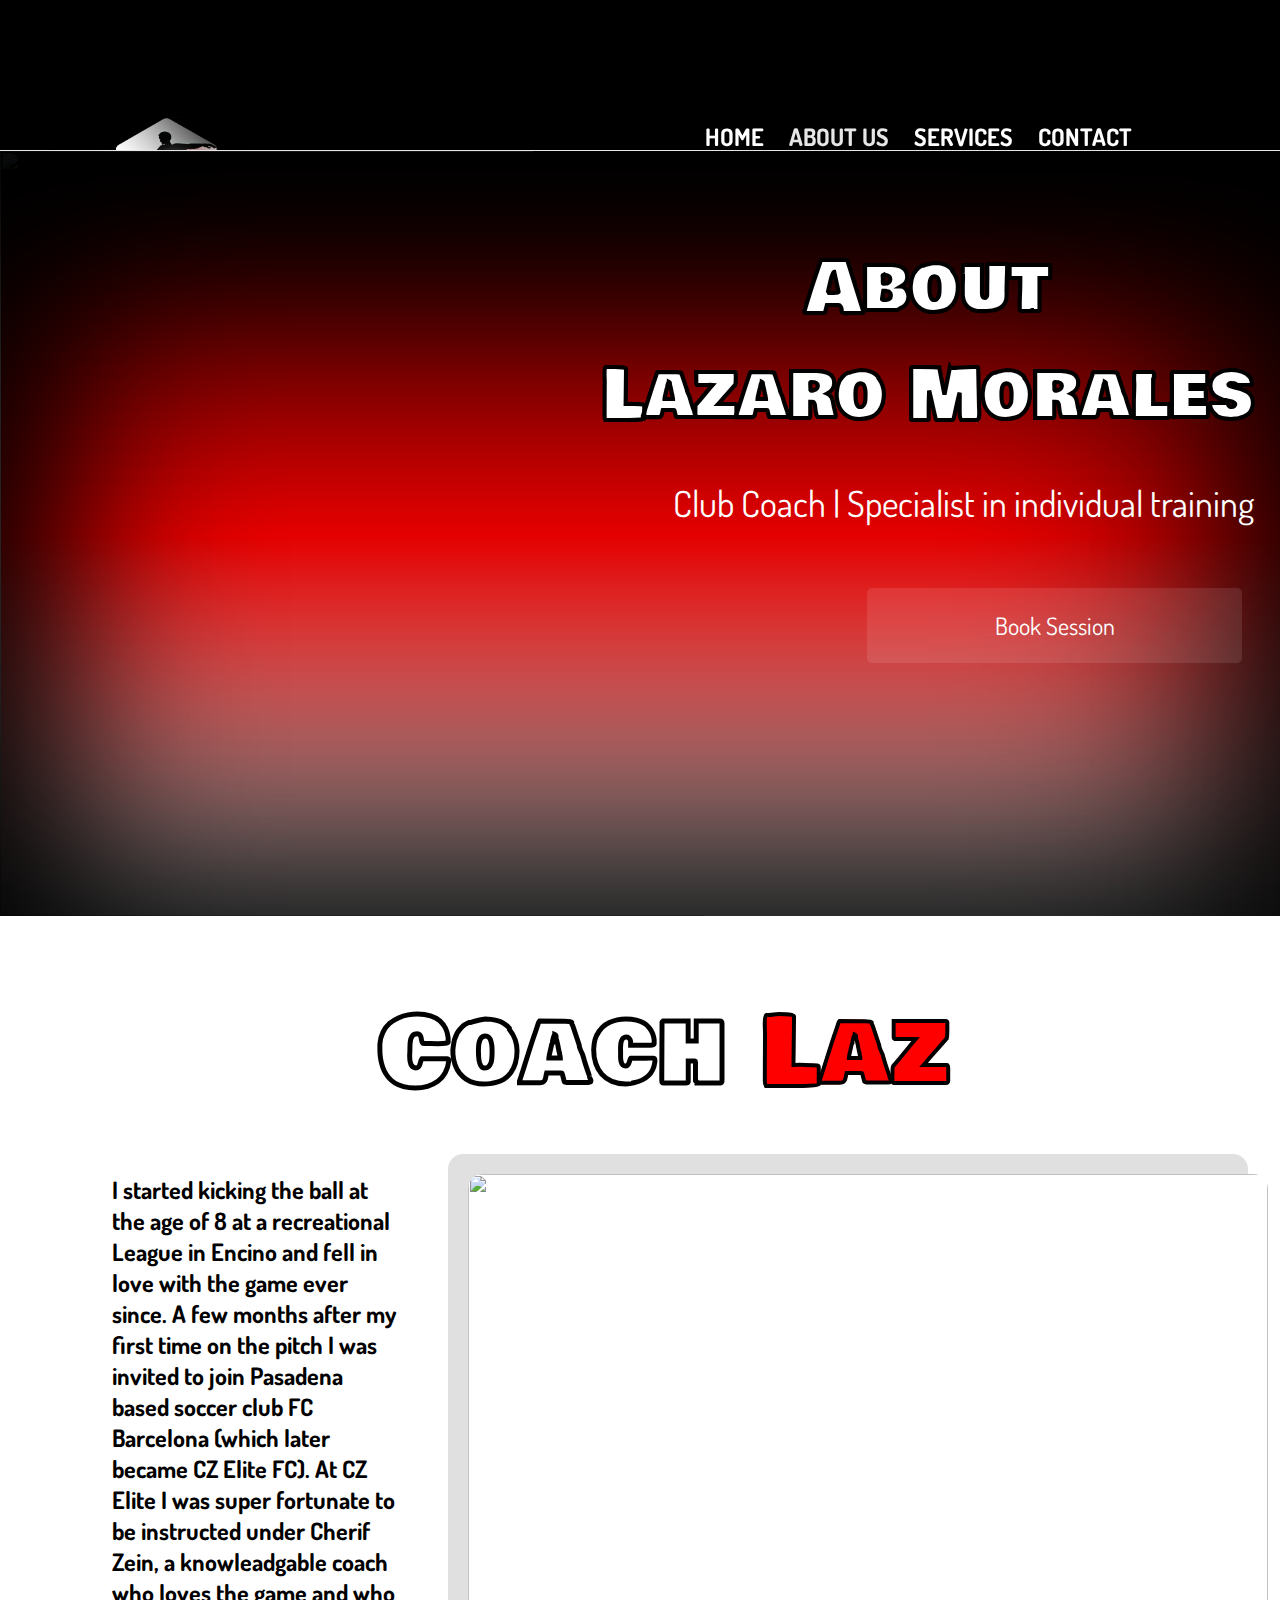
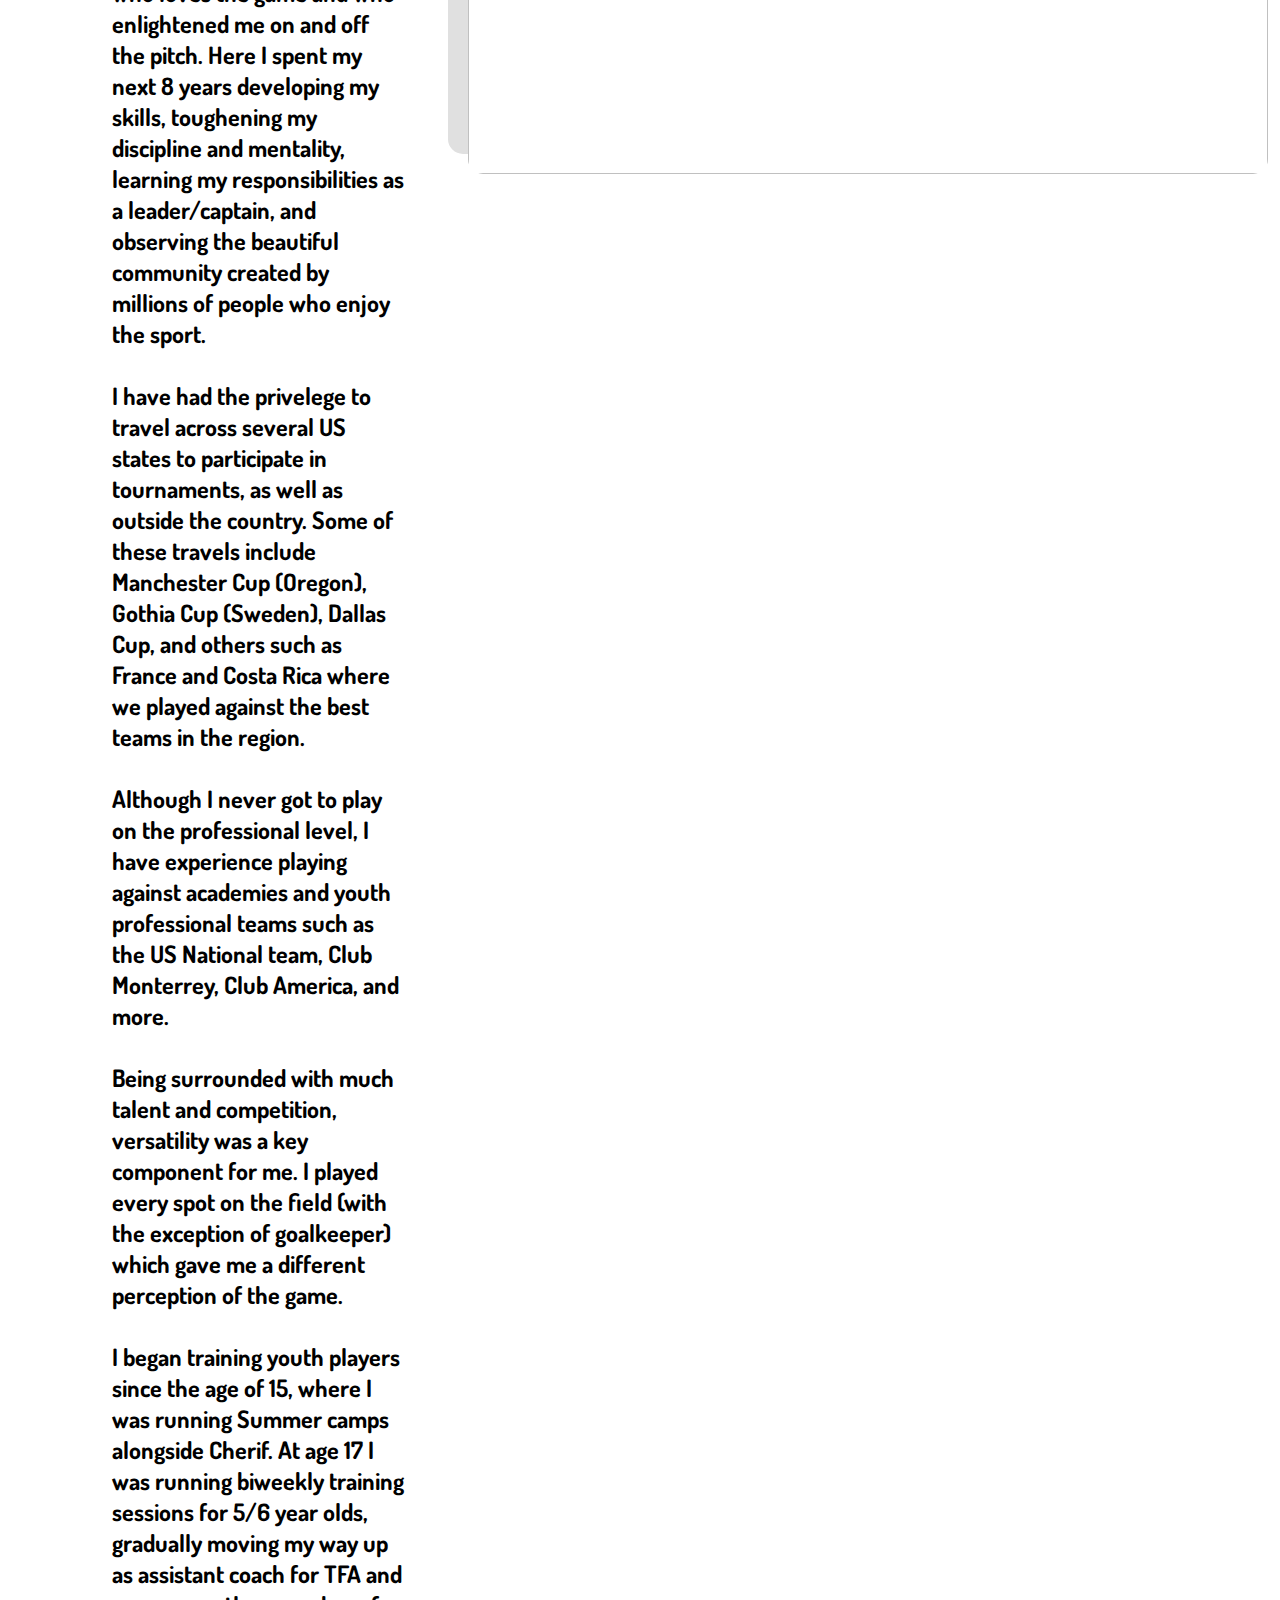
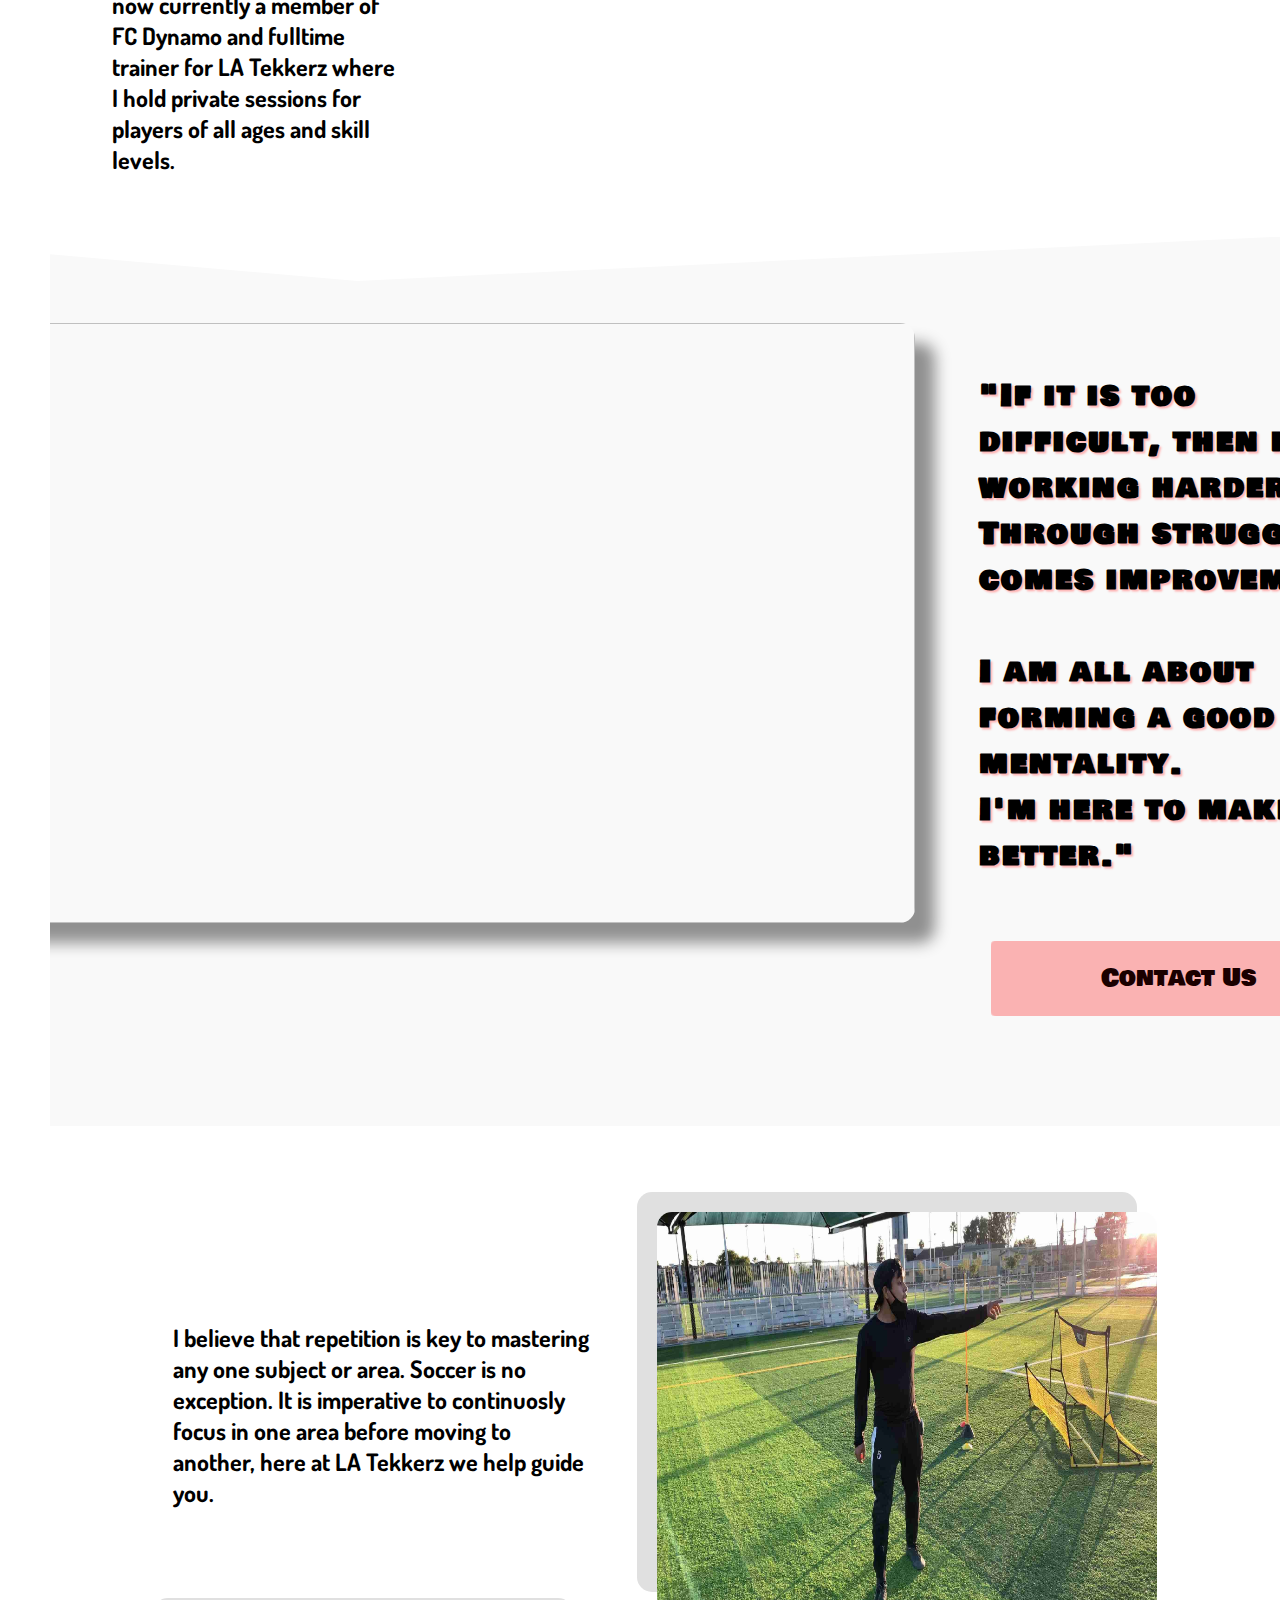
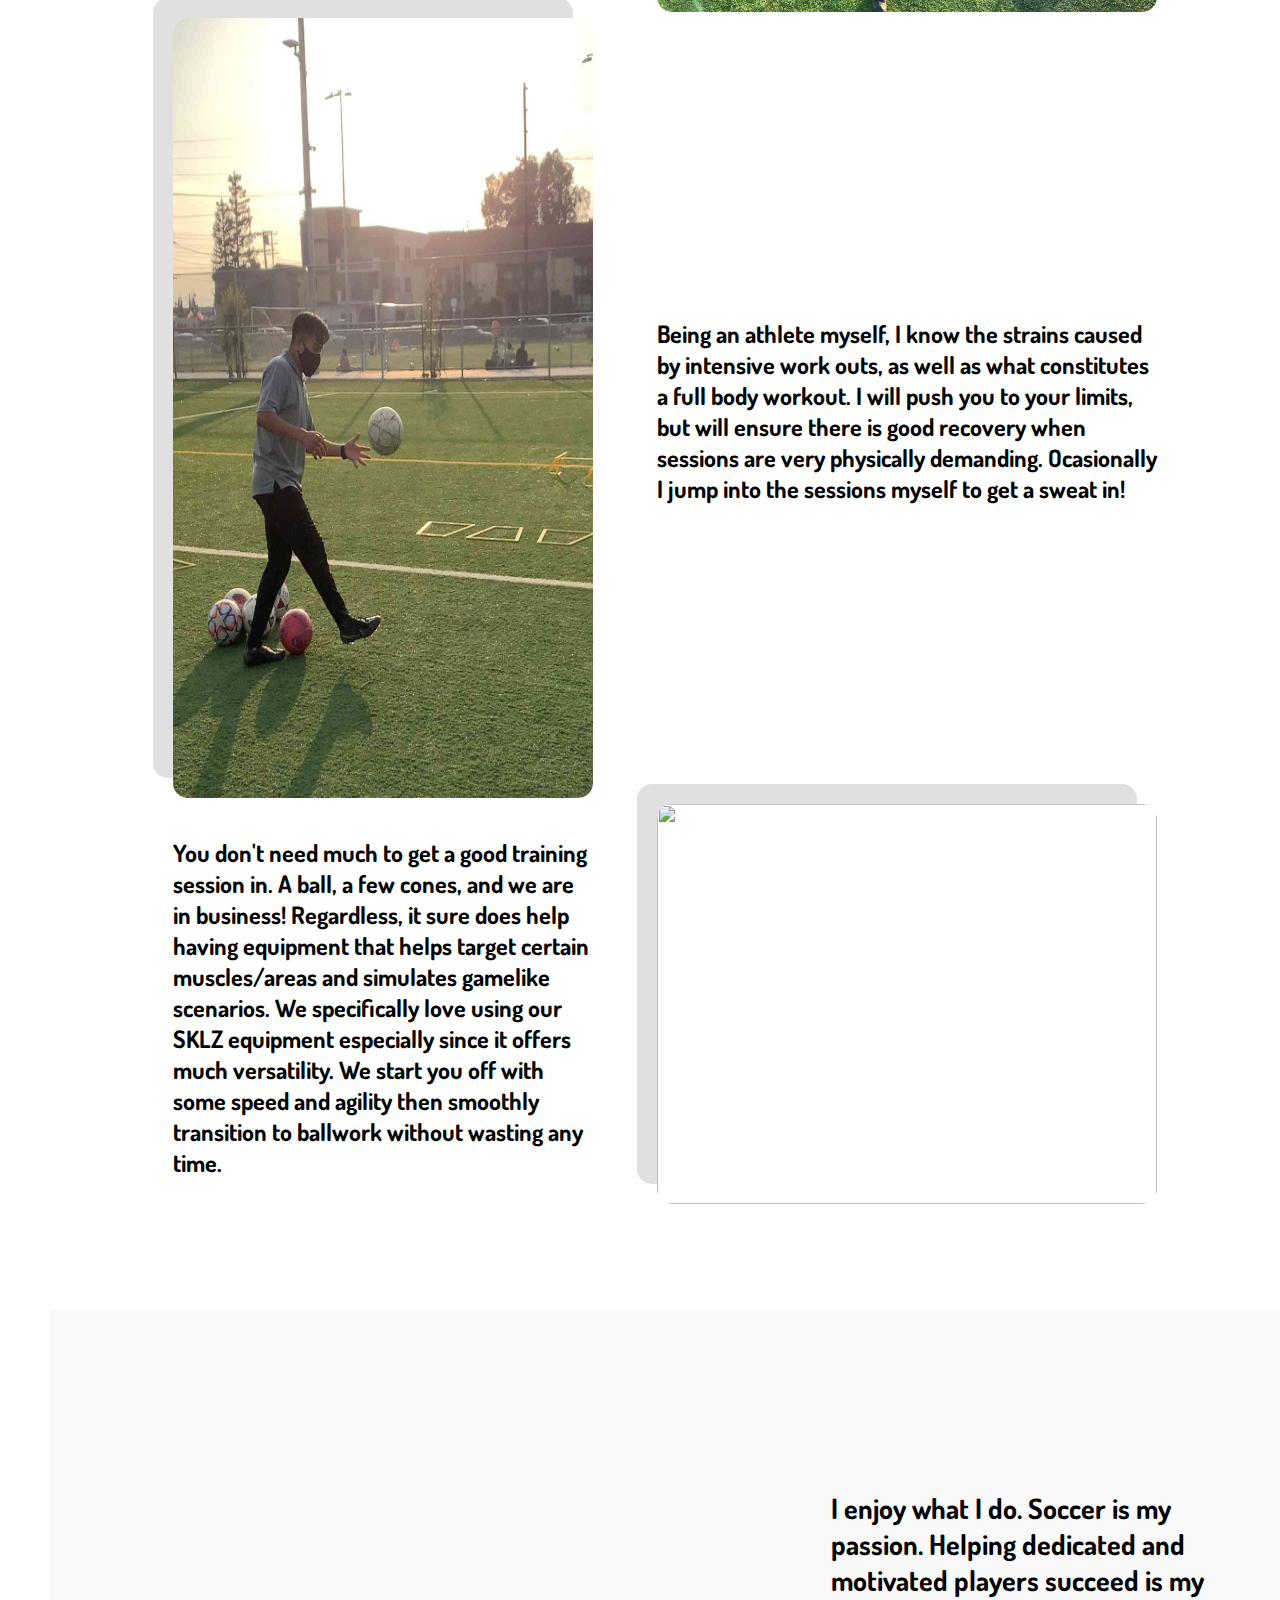
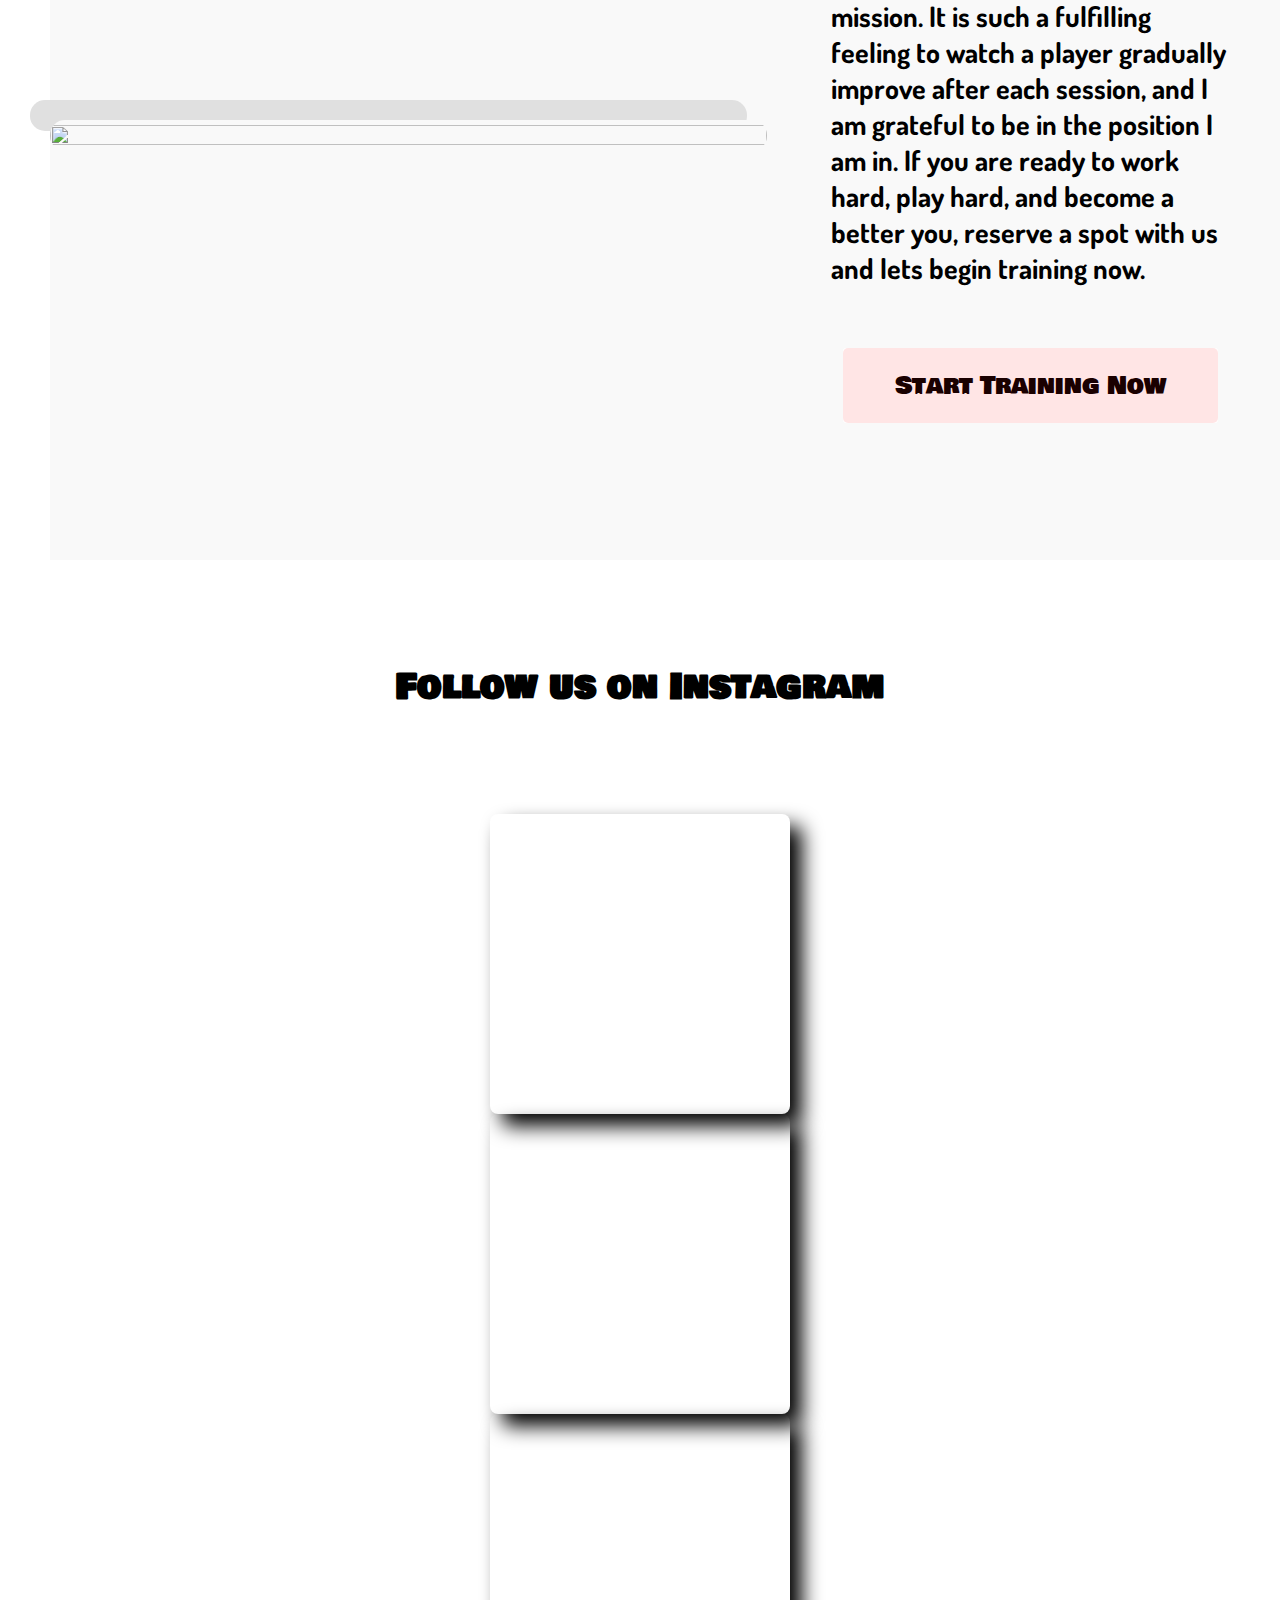
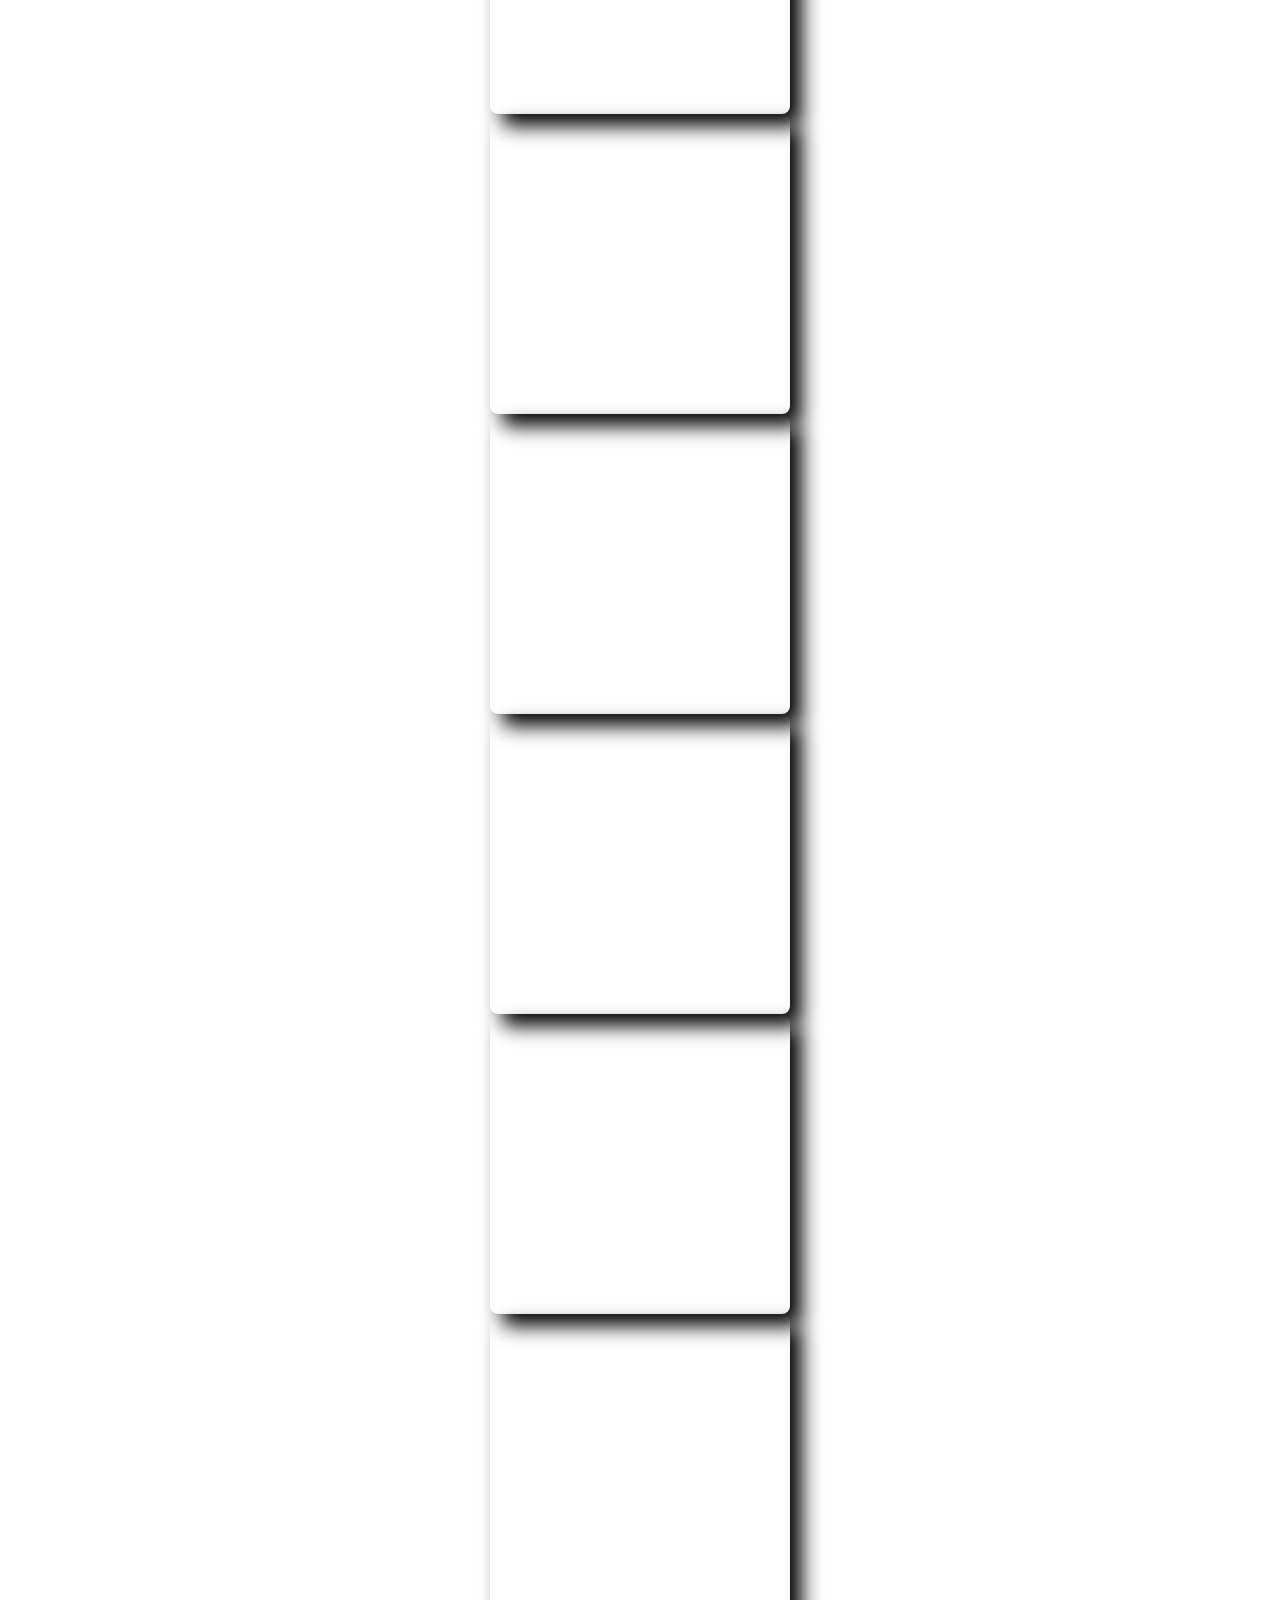
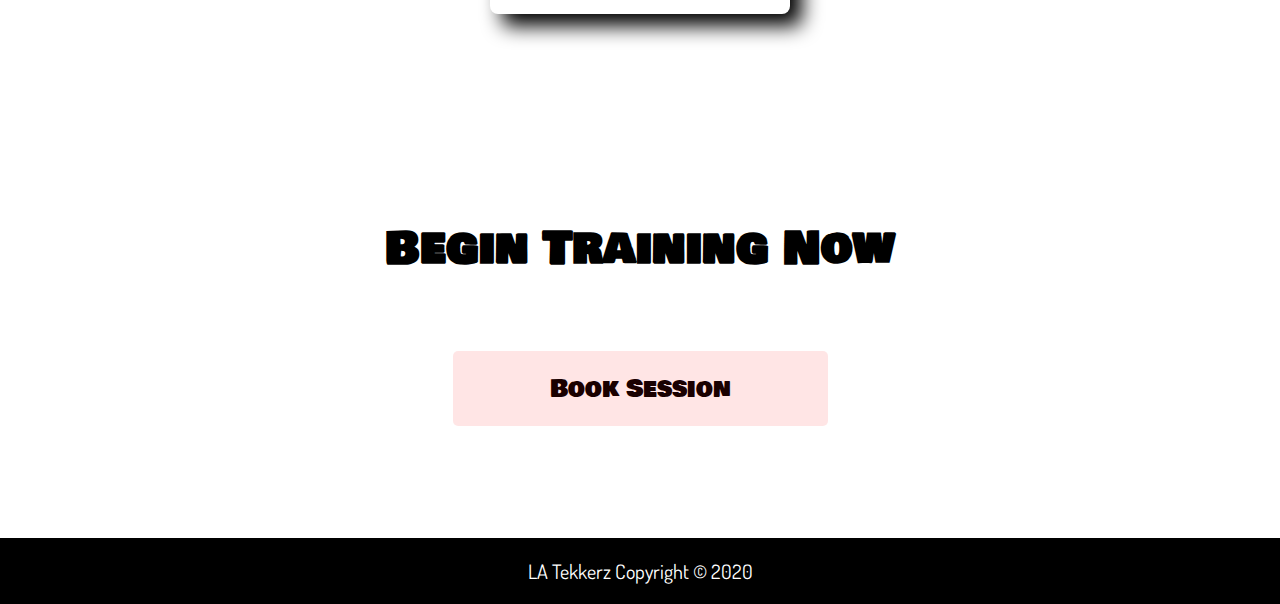
==== commit 11c21ce7: "Compressions and file deletion finalized" ====
--- a/about.html
+++ b/about.html
@@ -35,7 +35,7 @@
             </div>
         </header>
         <section class="contact-showcase about-showcase">
-            <img src="img/about-bg.png">
+            <img src="img/about-bg.jpg">
             </img>
             <div class="showcase-content">
                 <h1>About <br> Lazaro Morales</h1>
@@ -87,13 +87,13 @@
                                     where I hold private sessions for players of all ages and skill levels.</p>
                         </div>
                         <div class="intro-img">
-                            <img src="img/about2.png" alt="">
+                            <img src="img/about2.jpg" alt="">
                         </div>
                     </div>
 
                     <div class="intro-des2">
                         <div class="intro-img2">
-                            <img src="img/about3.png" alt="">
+                            <img src="img/about3.jpg" alt="">
                         </div>
                         <div class="quote block-font">
                             <p>"If it is too difficult, then keep working harder. Through struggle comes improvement.
@@ -118,13 +118,13 @@
                                 here at LA Tekkerz we help guide you. </p>
                         </div>
                         <div class="about-latekkerz-img">
-                            <img src="img/about5.png" alt="">
+                            <img src="img/about5.jpg" alt="">
                         </div>
                     </div>
 
                     <div class="about-latekkerz about-latekkerz2">
                         <div class="about-latekkerz-img">
-                            <img src="img/about42.png" alt="">
+                            <img src="img/about4.jpg" alt="">
                         </div>
                         <div class="">
                             <p>Being an athlete myself, I know the strains caused by intensive work outs, as well
@@ -144,13 +144,13 @@
                                 wasting any time.</p>
                         </div>
                         <div class="about-latekkerz-img">
-                            <img src="img/about1.png" alt="">
+                            <img src="img/about1.jpg" alt="">
                         </div>
                     </div>
 
                     <div class="about-latekkerz about-latekkerz-end">
                         <div class="">
-                            <img class="about-latekkerz-img" src="img/about8.png" alt="">
+                            <img class="about-latekkerz-img" src="img/about8.jpg" alt="">
                         </div>
                         <div class="last-words">
                             <p>I enjoy what I do. Soccer is my passion. Helping dedicated and motivated
@@ -179,7 +179,7 @@
               <div class="slider">
 
                 <div class="card">
-                  <div class="card-bg" style="background-image: url(img/insta-post-1.png);">
+                  <div class="card-bg" style="background-image: url(img/insta-post-1.jpg);">
                   </div>
                   <div class="card-des">
                       <i class="fab fa-instagram fa-2x"></i>
@@ -191,7 +191,7 @@
                 </div>
 
                 <div class="card">
-                  <div class="card-bg" style="background-image: url(img/insta-post-2.png);">
+                  <div class="card-bg" style="background-image: url(img/insta-post-2.jpg);">
                   </div>
                   <div class="card-des">
                       <i class="fab fa-instagram fa-2x"></i>
@@ -203,7 +203,7 @@
                 </div>
 
                 <div class="card">
-                  <div class="card-bg" style="background-image: url(img/insta-post-3.png);">
+                  <div class="card-bg" style="background-image: url(img/insta-post-3.jpg);">
                   </div>
                   <div class="card-des">
                       <i class="fab fa-instagram fa-2x"></i>
@@ -215,7 +215,7 @@
                 </div>
 
                 <div class="card">
-                  <div class="card-bg" style="background-image: url(img/insta-post-4.png);">
+                  <div class="card-bg" style="background-image: url(img/insta-post-4.jpg);">
                   </div>
                   <div class="card-des">
                       <i class="fab fa-instagram fa-2x"></i>
@@ -227,7 +227,7 @@
                 </div>
 
                 <div class="card">
-                  <div class="card-bg" style="background-image: url(img/insta-post-5.png);">
+                  <div class="card-bg" style="background-image: url(img/insta-post-5.jpg);">
                   </div>
                   <div class="card-des">
                       <i class="fab fa-instagram fa-2x"></i>
@@ -239,7 +239,7 @@
                 </div>
 
                 <div class="card">
-                  <div class="card-bg" style="background-image: url(img/insta-post-6.png);">
+                  <div class="card-bg" style="background-image: url(img/insta-post-6.jpg);">
                   </div>
                   <div class="card-des">
                       <i class="fab fa-instagram fa-2x"></i>
@@ -251,7 +251,7 @@
                 </div>
 
                 <div class="card">
-                  <div class="card-bg" style="background-image: url(img/insta-post-7.png);">
+                  <div class="card-bg" style="background-image: url(img/insta-post-7.jpg);">
                   </div>
                   <div class="card-des">
                       <i class="fab fa-instagram fa-2x"></i>
@@ -263,7 +263,7 @@
                 </div>
 
                 <div class="card">
-                  <div class="card-bg" style="background-image: url(img/insta-post-8.png);">
+                  <div class="card-bg" style="background-image: url(img/insta-post-8.jpg);">
                   </div>
                   <div class="card-des">
                       <i class="fab fa-instagram fa-2x"></i>
--- a/css/style.css
+++ b/css/style.css
@@ -60,7 +60,7 @@
 
 
 .intro-cut {
-    clip-path: polygon(0 0, 0 80%, 20% 100%, 100% 85%, 100% 0);
+    clip-path: polygon(0 0, 0 75%, 20% 96.5%, 100% 80%, 100% 0);
 }
 
 .navbar .logo img{
@@ -212,7 +212,7 @@
 .showcase::after {
     content: '';
     position: absolute;
-    background-color: rgba(0,0,0,0.5);
+    background-color: rgba(0,0,0,0.4);
     left: 0;
     top: 0;
     width: 100%;
@@ -257,6 +257,7 @@
     text-align: left;
     align-items: center;
     justify-content: center;
+    padding-left: 50px;
 }
 
 .intro h1{
@@ -301,7 +302,7 @@
 
 .vid {
     text-align: center;
-    align-items: center;
+    align-items: end;
     justify-content: center;
 }
 
@@ -309,6 +310,7 @@
     position: relative;
     border-radius: 15px;
     box-shadow: -20px -20px 0 #E0E0E0;
+    width: 500px;
 }
 
 .location-section {
@@ -427,7 +429,7 @@
 
 .card3 {
     background: linear-gradient(to bottom, rgba(0,0,0,0.1), rgba(0,0,0,1.5)),
-                url('../img/santa-clarita-central-park2.jpg') no-repeat center center;
+                url('../img/santa-clarita-central-park.jpg') no-repeat center center;
     background-size: cover;
 }
 
@@ -999,9 +1001,13 @@
     grid-gap: 4rem;
     padding-bottom: 5%;
 }
+.intro-des .intro-img{
+    align-self: start;
+}
+
 
 .intro-des img{
-    width: 700px;
+    width: 800px;
     height: 600px;
     align-self: start;
     border-radius: 15px;
